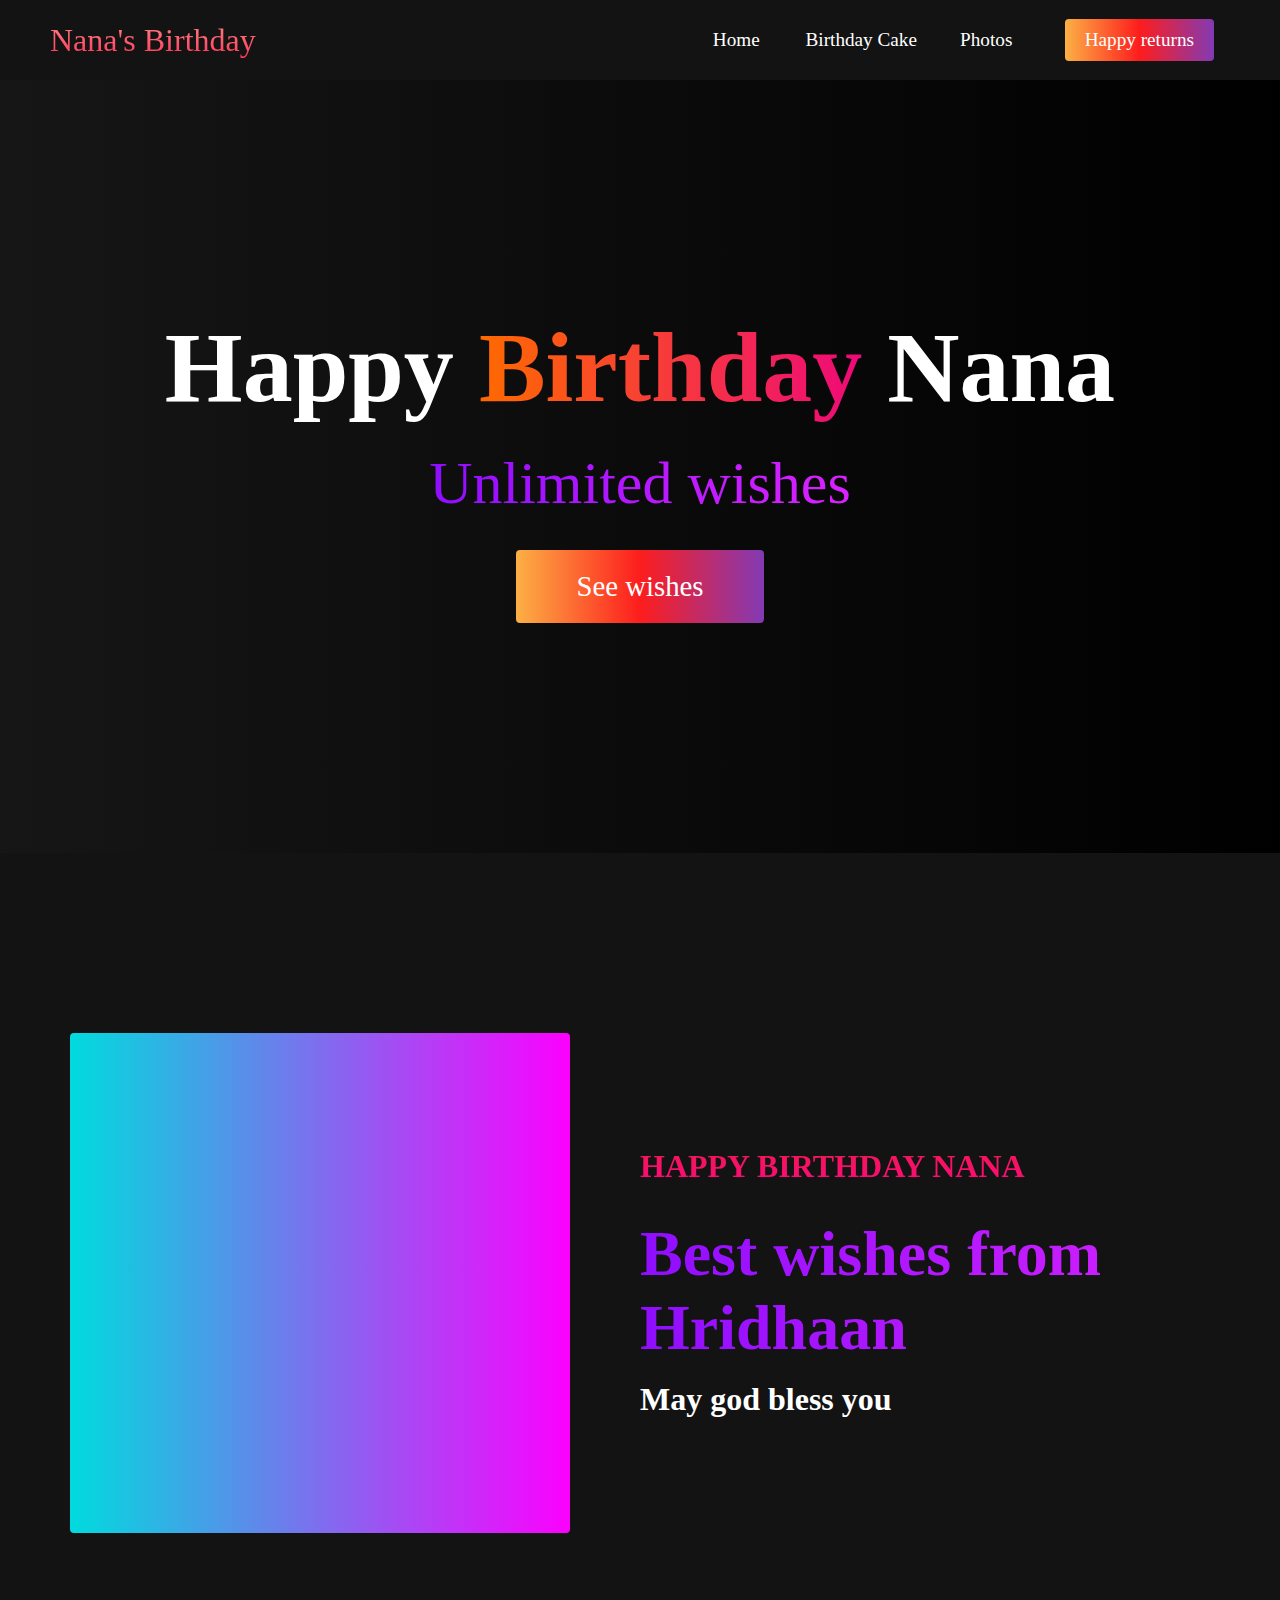
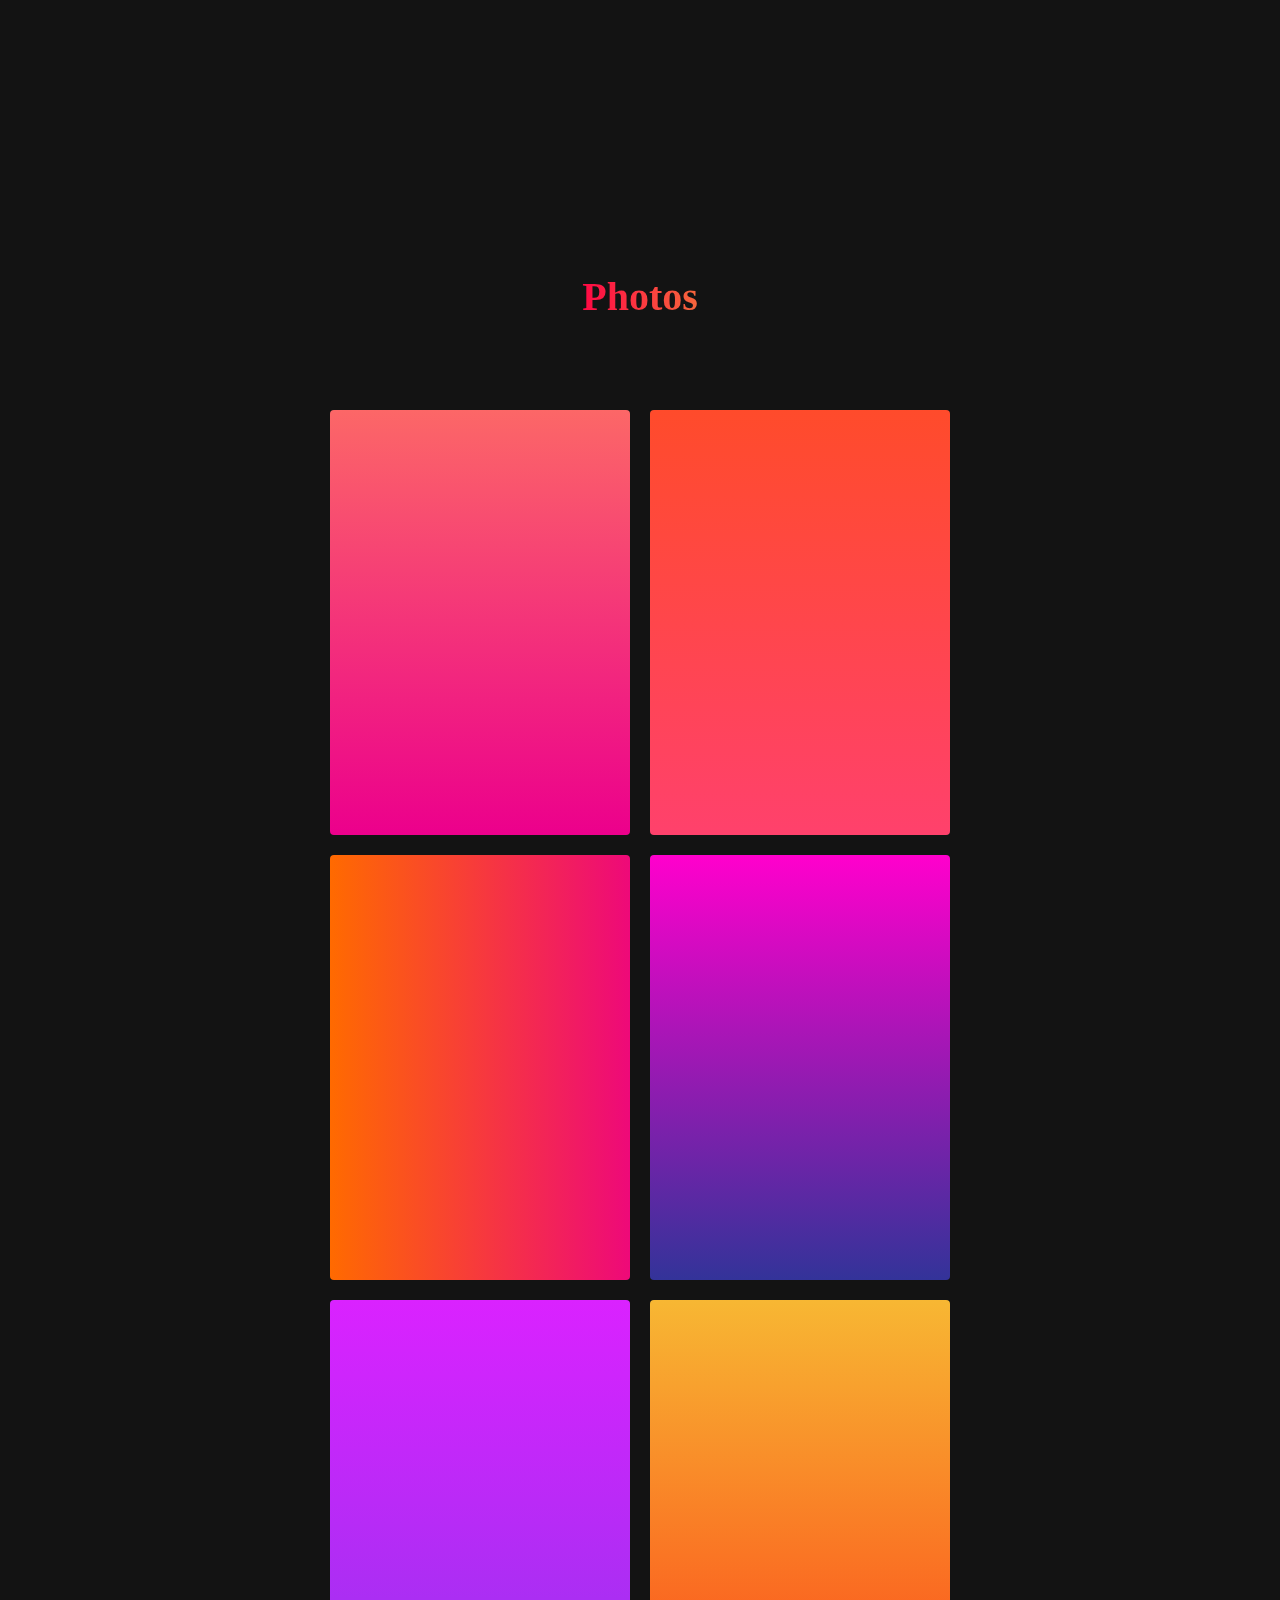
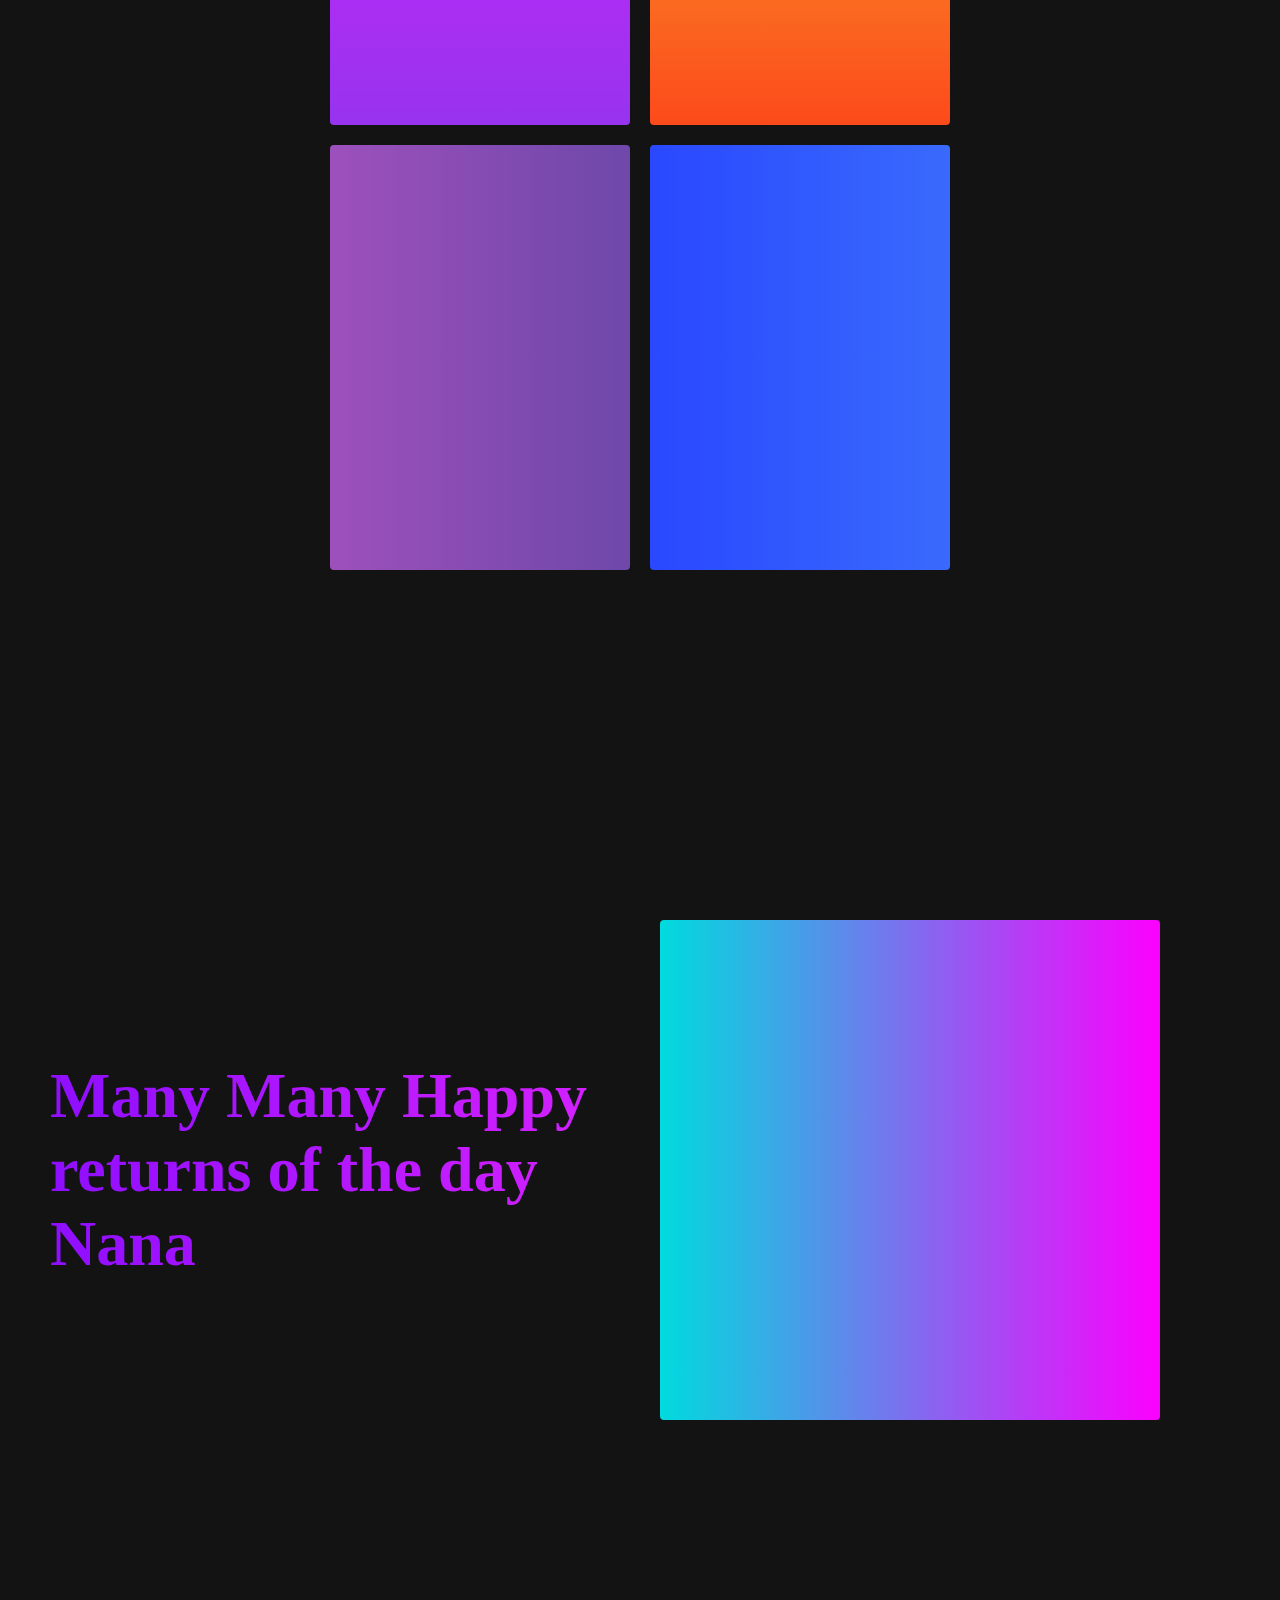
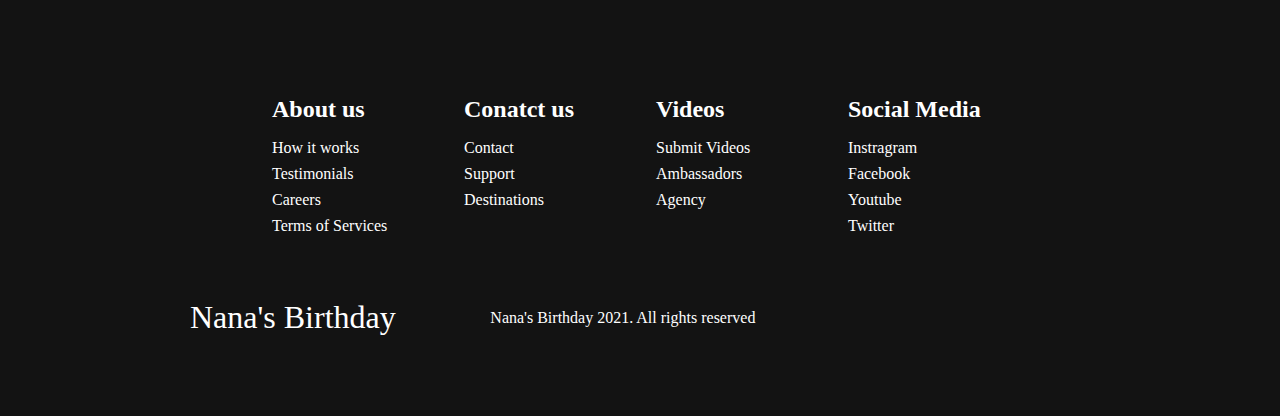
==== index.html @ 9e0e8c0f "Add files via upload" ====
<!DOCTYPE html>
<html lang="en">
  <head>
    <meta charset="UTF-8" />
    <meta http-equiv="X-UA-Compatible" content="IE=edge" />
    <meta name="viewport" content="width=device-width, initial-scale=1.0" />
    <title>Scroll Website</title>
    <link rel="stylesheet" href="styles.css" />
    <link
      rel="stylesheet"
      href="https://use.fontawesome.com/releases/v5.15.3/css/all.css"
      integrity="sha384-SZXxX4whJ79/gErwcOYf+zWLeJdY/qpuqC4cAa9rOGUstPomtqpuNWT9wdPEn2fk"
      crossorigin="anonymous"
    />
  </head>
  <body>
    <!-- Navbar Section -->
    <nav class="navbar">
      <div class="navbar__container">
        <a href="#home" id="navbar__logo">Nana's Birthday</a>
        <div class="navbar__toggle" id="mobile-menu">
          <span class="bar"></span>
          <span class="bar"></span>
          <span class="bar"></span>
        </div>
        <ul class="navbar__menu">
          <li class="navbar__item">
            <a href="#home" class="navbar__links" id="home-page">Home</a>
          </li>
          <li class="navbar__item">
            <a href="#about" class="navbar__links" id="about-page"
              >Birthday Cake</a
            >
          </li>
          <li class="navbar__item">
            <a href="#services" class="navbar__links" id="services-page"
              >Photos
            </a>
          </li>
          <li class="navbar__btn">
            <a href="#sign-up" class="button" id="signup">Happy returns</a>
          </li>
        </ul>
      </div>
    </nav>
    <!-- hero section -->
    <div class="hero" id="home">
      <div class="hero__container">
        <h1 class="hero__heading">Happy <span>Birthday</span> Nana</h1>
        <p class="hero__descripiton">Unlimited wishes</p>
        <button class="main__btn"><a href="#about">See wishes</a></button>
      </div>
    </div>
    <!-- about section -->
    <div class="main" id="about">
      <div class="main__container">
        <div class="main__img--container">
          <div class="main__img--card">
            <i class="fas fa-birthday-cake"></i>
          </div>
        </div>
        <div class="main__content">
          <h1>Happy birthday Nana</h1>
          <h2>Best wishes from Hridhaan</h2>
          <p>May god bless you</p>
        </div>
      </div>
    </div>
    <!-- Services Section  -->
    <div class="services" id="services">
      <h1>Photos</h1>
      <div class="services__wrapper">
        <div class="services__card">
          <img src="images/10.jpg" alt="" />
        </div>
        <div class="services__card">
          <img src="images/11.jpg" alt="" />
        </div>
        <div class="services__card">
          <img src="images/4.jpg" alt="" />
        </div>
        <div class="services__card">
          <img src="images/6.jpg" alt="" />
        </div>
        <div class="services__card">
          <img src="images/3.jpg" alt="" />
        </div>
        <div class="services__card">
          <img src="images/5.jpg" alt="" />
        </div>
        <div class="services__card">
          <img src="images/6.jpg" alt="" />
        </div>
        <div class="services__card">
          <img src="images/7.jpg" alt="" />
        </div>
      </div>
    </div>
    <!-- sign up section -->
    <div class="main" id="sign-up">
      <div class="main__container">
        <div class="main__content">
          <h2>Many Many Happy returns of the day Nana</h2>
        </div>
        <div class="main__img--container">
          <div class="main__img--card">
            <img src="images/7.jpg" alt="" />
          </div>
        </div>
      </div>
    </div>

    <!-- footer Section -->
    <div class="footer__container">
      <div class="footer__links">
        <div class="footer__link--wrapper">
          <div class="footer__link--items">
            <h2>About us</h2>
            <a href="/sign-up">How it works</a>
            <a href="/sign-up">Testimonials</a>
            <a href="/sign-up">Careers</a>
            <a href="/sign-up">Terms of Services</a>
          </div>
          <div class="footer__link--items">
            <h2>Conatct us</h2>
            <a href="/sign-up">Contact</a>
            <a href="/sign-up">Support</a>
            <a href="/sign-up">Destinations</a>
          </div>
        </div>
        <div class="footer__link--wrapper">
          <div class="footer__link--items">
            <h2>Videos</h2>
            <a href="/sign-up">Submit Videos</a>
            <a href="/sign-up">Ambassadors</a>
            <a href="/sign-up">Agency</a>
          </div>
          <div class="footer__link--items">
            <h2>Social Media</h2>
            <a href="/sign-up">Instragram</a>
            <a href="/sign-up">Facebook</a>
            <a href="/sign-up">Youtube</a>
            <a href="/sign-up">Twitter</a>
          </div>
        </div>
      </div>
      <section class="social__media">
        <div class="social__media--wrap">
          <div class="footer__logo">
            <a href="#home" id="footer__logo"> Nana's Birthday</a>
          </div>
          <p class="website__rights">
            Nana's Birthday 2021. All rights reserved
          </p>
          <div class="social__icons">
            <a href="/" class="social__icon--link"
              ><i class="fab fa-facebook"></i>
            </a>
            <a href="/" class="social__icon--link"
              ><i class="fab fa-instragram"></i>
            </a>
            <a href="/" class="social__icon--link"
              ><i class="fab fa-youtube"></i>
            </a>
            <a href="/" class="social__icon--link"
              ><i class="fab fa-linkedin"></i>
            </a>
            <a href="/" class="social__icon--link"
              ><i class="fab fa-twitter"></i>
            </a>
          </div>
        </div>
      </section>
    </div>

    <script src="app.js"></script>
  </body>
</html>
---- styles.css ----
*{
    box-sizing: border-box;
    margin: 0;
    padding: 0;
    font-family:  'Roboto' , sans-seif;
    scroll-behavior: smooth;
}

.navbar{
background-color: #131313;
height: 80px;
display: flex;
justify-content: center;
    align-items: center;
    font-size: 1.2rem;
    position: sticky;
    top: 0;
    z-index: 999;
}

.navbar__container{
    display: flex;
    justify-content: space-between;
    height: 80px;
    z-index: 1;
    width: 100%;
    max-width: 1300px;
    margin: 0 auto;
    padding: 0 50px;
}

#navbar__logo{
    background-color: #ff8177;
    background-image: linear-gradient(to top, #ff0844 0%, #ffb199 100%);
    background-size: 100%;
    -webkit-background-clip: text;
    -moz-background-clip: text;
    -webkit-text-fill-color: transparent;
    -moz-text-fil-color:transparent;
    display: flex;
    align-items: center;
    cursor: pointer;
    text-decoration: none;
    font-size: 2rem;
}

.navbar__menu{
    display: flex;
    align-items: center;
    list-style:none;
}

.navbar__item{
    height: 80px;
}

.navbar__links{
    color: #fff;
    display: flex;
    align-items: center;
    justify-content: center;
    width: 125px;
    text-decoration: none;
    height: 100%;
    transition: all 0.3s ease;
}

.navbar__btn{
    display: flex;
    justify-content: center;
    align-items: center;
    padding: 0 1rem;
    width: 100%;
}

.button{
    display: flex;
    justify-content: center;
    align-items: center;
    text-decoration: none;
    padding: 10px 20px;
    height: 100%;
    width: 100%;
    border: none;
    outline: none;
    border-radius: 4px;
    background:  -webkit-linear-gradient(to right, #fcb045, #fd1d1d,#833ab4);
      background:  linear-gradient(to right, #fcb045, #fd1d1d, #833ab4);
      color: #fff;
      transition: all 0.3s ease;
} 

.navbar__links:hover{
    color: #9518fc;
        transition: all 0.3s ease;
}

@media  screen and (max-width: 960px){
       .navbar__container{
             display:flex;
             justify-content:space-between;
             height:80px;
             z-index:1;
             width:100%;
             max-width: 1300px;
             padding:0;
        }

        .navbar__menu{
            display:grid;
            grid-template-columns: auto;
            margin:0;
            width:100%;
            position: absolute;
            top: -1000px;
            opacity:1;
            transition: all 0.5s ease;
            z-index: -1;
           
        }

        .navbar__menu.active{
            background-color: #131313;
            top: 100%;
            opacity: 1;
            transition: all 0.5s ease;
            z-index: 99;
            height: 60vh;
            font-size: 1.6rem;
        }

        #navbar__logo{
            padding-left: 10px;
        }

        .navbar__toggle .bar{
            width: 25px;
            height: 3px;
            margin: 5px auto;
            transition: all 0.3s ease-in-out;
            background: #fff;
        }

        .navbar__item{
            width: 100%;
        }

        .navbar__links{
            text-align: center;
            padding: 2rem;
            width: 100%;
            display: table;
        }

        .navbar__btn{
            padding-bottom:3rem ;
        }

        .button{
            display: flex;
            justify-content: center;
             align-items: center;
             width: 80%;
             height: 70px;
             margin: 0;   
        }

        #mobile-menu{
                position: absolute;
                top: 20%;
                right: 5%;
                transform: translate(5%,20%);
        }

        .navbar__toggle .bar {
            display: block;
            cursor: pointer;
        }

        #mobile-menu.is-active .bar:nth-child(2){
            opacity: 0;
        }
           #mobile-menu.is-active .bar:nth-child(1) {
            transform: translateY(8px) rotate(45deg);
           }
              #mobile-menu.is-active .bar:nth-child(3) {
                  transform: translateY(-8px) rotate(-45deg);
              }
}
/* hero section */
.hero{
   background-color: #000000;
   background-image: linear-gradient(to right, #161616,#000000);
   padding: 200px 0;
}

.hero__container{
    display: flex;
    flex-direction: column;
   justify-content: center;
   align-items: center;
   max-width: 1200px;
   margin: 0 auto;
    height: 90%;
    text-align: center;
    padding: 30px;
}

.hero__heading{
    font-size: 100px;
    margin-bottom:24px ;
    color: #fff;
}

.hero__heading span{
    background: #ee0979;
    background: -webkit-linear-gradient(to right, #ff6a00, #ee0979);
    background: linear-gradient(to right, #ff6a00, #ee0979);
    background-size: 100%;
    -webkit-background-clip: text;
    -moz-background-clip: text;
    -webkit-text-fill-color: transparent;
    -moz-text-fil-color:transparent;
}

.hero__descripiton {
    font-size: 60px;
    background: #da22ff;
    background: -webkit-linear-gradient(to right,   #9114ff ,   #da22ff);
    background: linear-gradient(to right, #8f0eff, #da22ff);
    background-size: 100%;
    -webkit-background-clip: text;
    -moz-background-clip: text;
    -webkit-text-fill-color: transparent;
    -moz-text-fil-color:transparent;
}

.highlight{
    border-bottom: 4px solid rgb(132,0,255);
}

@media  screen and (max-width: 768px){
    .hero__heading{
        font-size: 60px;
    }

    .hero__descripiton{
        font-size: 40px;
    }
}

/* About Section */
        .main{
            background-color: #131313;
            padding: 10rem 0;
        }

        .main__container{
            display: grid;
            grid-template-columns: 1fr 1fr;
            align-items: center;
            justify-content: center;
            margin: 0 auto;
            height: 90%;
            z-index: 1;
            width: 100%;
            max-width: 1300px;
            padding: 0 50px;
        }

        .main__content{
            color: #fff;
            width: 100%;
        }

        .main__content h1{
                 background-color: #fe3b6f;
                 background-image: linear-gradient(to top, #ff087b 0%, #ed1a52 100%);
                 background-size: 100%;
                 -webkit-background-clip: text;
                 -moz-background-clip: text;
                 -webkit-text-fill-color: transparent;
                 -moz-text-fil-color:transparent;
                 text-transform: uppercase;
                 margin-bottom: 32px;
        }

        .main__content h2{
            font-size: 4rem;
                background: #ff8177;
                background: -webkit-linear-gradient(to right, #9114ff, #da22ff);
                background: linear-gradient(to right, #8f0eff, #da22ff);
                background-size: 100%;
                -webkit-background-clip: text;
                -moz-background-clip: text;
                -webkit-text-fill-color: transparent;
                -moz-text-fil-color:transparent;                
        }

        .main__content p{
            margin-top: 1rem;
            font-size: 2rem;
            font-weight: 700;
        }

        .main__btn{
            font-size: 1.8rem;
                background: -webkit-linear-gradient(to right, #fcb045, #fd1d1d, #833ab4);
                background: linear-gradient(to right, #fcb045, #fd1d1d, #833ab4);
                padding: 20px 60px;
                border: none;
                border-radius: 4px;               
                margin-top:2rem ;
                cursor: pointer;
                position: relative;
                transition: all 0.35s;
                outline: none;
        }

        .main__btn a{
            position: relative;
                 z-index: 2;
                 color: #fff;
                 text-decoration: none;
        }

        .main__btn:after{
            position: absolute;
            content: '';
            top: 0;
            left: 0;
            width: 0;
            height: 100%;
            background: #ff1ead;
            transition: all 0.35s;
            border-radius: 4px;
        }

        .main__btn:hover{
            color: #fff;
        }

        .main__btn:hover:after{
            width: 100%;
        }

        .main__img--container{
             text-align:center;
        }

        .main__img--card{
            margin: 20px;
            height: 500px;
            width: 500px;
            border-radius: 4px ;
            display: flex;
            flex-direction: column;
            justify-content: center;
            color: #fff;
            background-image: linear-gradient(to right, #00dbde 0%,#fc00ff 100%);
        }

        .fa-birthday-cake            {
            font-size: 14rem    ;
        }


        /* mobile responsive */
      @media screen and (max-width:1100px){
          .main__container{
              display: grid;
              grid-template-columns: 1fr;
              align-items: center;
              justify-content: center;
              width: 100%;
              margin: 0 auto;
              height: 90%;
          }
          .main__img--container{
              display: flex;
              justify-content: center;
          }

          .main__img--card{
                height: 425px;
                width: 425px;                
          }

          .main__content{
              text-align: center;
              margin-bottom: 4rem;
          }

          .main__content h1{
              font-size: 2.5rem;
              margin-top: 2rem;
          }
          .main__content h2{
              font-size: 3rem;
          }
          .main__content p{
              margin-top: 1rem;
              font-size: 1.5rem;
          }
      }
@media screen and (max-width:480px){
    .main__img--card{
        width: 250px;
        height: 250px;
    }

    
    .fa-birthday-cake {
        font-size: 4rem;
    }

    .main__content h1{
        font-size: 2rem;
        margin-top: 3rem;
    }
            .main__content h2 {
                font-size: 1.5rem;
            }

            .main__content p {
                margin-top: 2rem;
            }

            .main__btn{
                padding: 12px 36px;
                margin: 2.5rem 0;
            }
}

/* services section */
.services{
    background: #131313;
    display: flex;
    flex-direction: column;
    justify-content: center;
    align-items: center;
    height: 100%;
    width: 100%;
    padding: 10rem 0;
}

.services h1{
        background-color: #ff8177;
        background-image: linear-gradient(to right, #ff0844 0%, #f7673c 100%);
        background-size: 100%;
        -webkit-background-clip: text;
        -moz-background-clip: text;
        -webkit-text-fill-color: transparent;
        -moz-text-fil-color:transparent;
        margin-bottom: 5rem;
        font-size: 2.5rem;
}

.services__wrapper{
    display: grid;
    grid-template-columns: 1fr 1fr 1fr 1fr ;
    grid-template-rows: 1fr 1fr ;

}

.services__card{
    margin: 10px;
    height: 425px;
    width: 300px;
   border-radius: 4px ;
   display: flex;
   flex-direction: column;
   justify-content: center;
   color: #fff;
background: #FF416C;
/* fallback for old browsers */
background: -webkit-linear-gradient(to bottom, #FF4B2B, #FF416C);
/* Chrome 10-25, Safari 5.1-6 */
background: linear-gradient(to bottom, #FF4B2B, #FF416C);
/* W3C, IE 10+/ Edge, Firefox 16+, Chrome 26+, Opera 12+, Safari 7+ */

   transition: all 0.3s ease-in;
}

.services__card img{
    height: 250px;
} 

.services__card h2{
    text-align: center;
    margin-bottom: 3rem;
}
.services__card:nth-child(1){
    background: #ec008c;
    /* fallback for old browsers */
    background: -webkit-linear-gradient(to bottom, #fc6767, #ec008c);
    /* Chrome 10-25, Safari 5.1-6 */
    background: linear-gradient(to bottom, #fc6767, #ec008c);
    /* W3C, IE 10+/ Edge, Firefox 16+, Chrome 26+, Opera 12+, Safari 7+ */
}
.services__card:nth-child(5) {
background: #DA22FF;
/* fallback for old browsers */
background: -webkit-linear-gradient(to top, #9733EE, #DA22FF);
/* Chrome 10-25, Safari 5.1-6 */
background: linear-gradient(to top, #9733EE, #DA22FF);
/* W3C, IE 10+/ Edge, Firefox 16+, Chrome 26+, Opera 12+, Safari 7+ */


}
.services__card:nth-child(3) {
background: #ee0979;
/* fallback for old browsers */
background: -webkit-linear-gradient(to right, #ff6a00, #ee0979);
/* Chrome 10-25, Safari 5.1-6 */
background: linear-gradient(to right, #ff6a00, #ee0979);
/* W3C, IE 10+/ Edge, Firefox 16+, Chrome 26+, Opera 12+, Safari 7+ */

}
.services__card:nth-child(6) {
 background: #fc4a1a;
 /* fallback for old browsers */
 background: -webkit-linear-gradient(to bottom, #f7b733, #fc4a1a);
 /* Chrome 10-25, Safari 5.1-6 */
 background: linear-gradient(to bottom, #f7b733, #fc4a1a);
 /* W3C, IE 10+/ Edge, Firefox 16+, Chrome 26+, Opera 12+, Safari 7+ */


}
.services__card:nth-child(7) {
 background: #9D50BB;
 /* fallback for old browsers */
 background: -webkit-linear-gradient(to left, #6E48AA, #9D50BB);
 /* Chrome 10-25, Safari 5.1-6 */
 background: linear-gradient(to left, #6E48AA, #9D50BB);
 /* W3C, IE 10+/ Edge, Firefox 16+, Chrome 26+, Opera 12+, Safari 7+ */


}
.services__card:nth-child(8) {
background: #396afc;
/* fallback for old browsers */
background: -webkit-linear-gradient(to right, #2948ff, #396afc);
/* Chrome 10-25, Safari 5.1-6 */
background: linear-gradient(to right, #2948ff, #396afc);
/* W3C, IE 10+/ Edge, Firefox 16+, Chrome 26+, Opera 12+, Safari 7+ */


}
.services__card:nth-child(4) {
background: #ff00cc;
/* fallback for old browsers */
background: -webkit-linear-gradient(to top, #333399, #ff00cc);
/* Chrome 10-25, Safari 5.1-6 */
background: linear-gradient(to top, #333399, #ff00cc);
/* W3C, IE 10+/ Edge, Firefox 16+, Chrome 26+, Opera 12+, Safari 7+ */
}

.services__card p{
    text-align: center;
    margin-top: 24px;
    font-size: 20px;
}

.services__btn{
    display: flex;
    justify-content: center;
    margin-top: 16px;
}

.services__card button{
    color: #fff;
    padding: 14px 24px;
    border: none;
    outline: none;
    border-radius: 4px ;
    background: #131313;
    font-size: 1rem;
}

.services__card button:hover{
    cursor: pointer;
}

.services__card:hover{
    transform: scale(1.075);
    transition:  0.3s ease-in;  
    cursor: pointer;
}

@media  screen and (max-width:1300px){
    .services__wrapper{
        grid-template-columns: 1fr 1fr;
    }
}
@media screen and (max-width:646px) {
    .services__wrapper {
        grid-template-columns: 1fr ;
    }

    .services__card{
        width: 250px;
    }
}

/* footer CSS */
.footer__container{
    background-color: #131313;
    padding: 5rem 0;
    display: flex;
    flex-direction: column;
    justify-content: center;
    align-items: center;
}

#footer__logo{
    color: #fff;
    display: flex;
    align-items: center;
    cursor: pointer;
    text-decoration: none;
    font-size: 2rem;
}

.footer__links{
    width: 100%;
    max-width: 1000px;
   display: flex;
   justify-content: center;
}

.footer__link--wrapper{
    display: flex;
}

.footer__link--items{
    display: flex;
    flex-direction: column;
    align-items: flex-start;
    margin: 16px;
    text-align: left;
    width: 160px;
    box-sizing: border-box;
}

.footer__link--items h2{
    margin-bottom: 16px;
    color: #fff;
}

.footer__link--items a{
    color: #fff;
    text-decoration: none;
    margin-bottom: 0.5rem;
      transition: 0.3 ease-out;
}

.footer__link--items a:hover{
  color: #e9e9e9;
  transition:  0.3 ease-out;
}

.social__icon--link{
    color: #fff;
    font-size: 24px;    
}

.social__media {
    max-width: 1000px;
    width: 100%;
}

.social__media--wrap{
    display: flex;
    justify-content: space-between;
    align-items: center;
    width: 90%;
    max-width: 1000px;
    margin: 40px auto 0 auto;
}

.social__icons{
    display: flex;
    justify-content: space-between;
    align-items: center;
    width: 240px;
}

.website__rights{
    color: #fff;
}

@media  screen and (max-width:820px){
    .footer__links{
        padding-top: 2rem;
    }

    #footer__logo{
        margin-bottom: 2rem;
    }

    .website__rights{
        margin-bottom:2rem ;
    }

    .footer__link--wrapper{
        flex-direction: column;

    }

    .social__media--wrap{
        flex-direction: column;
    }


}

@media  screen and (max-width:480px){
    .footer__link--items{
        margin: 0;
        padding: 10px;
        width: 100%;
    }
}
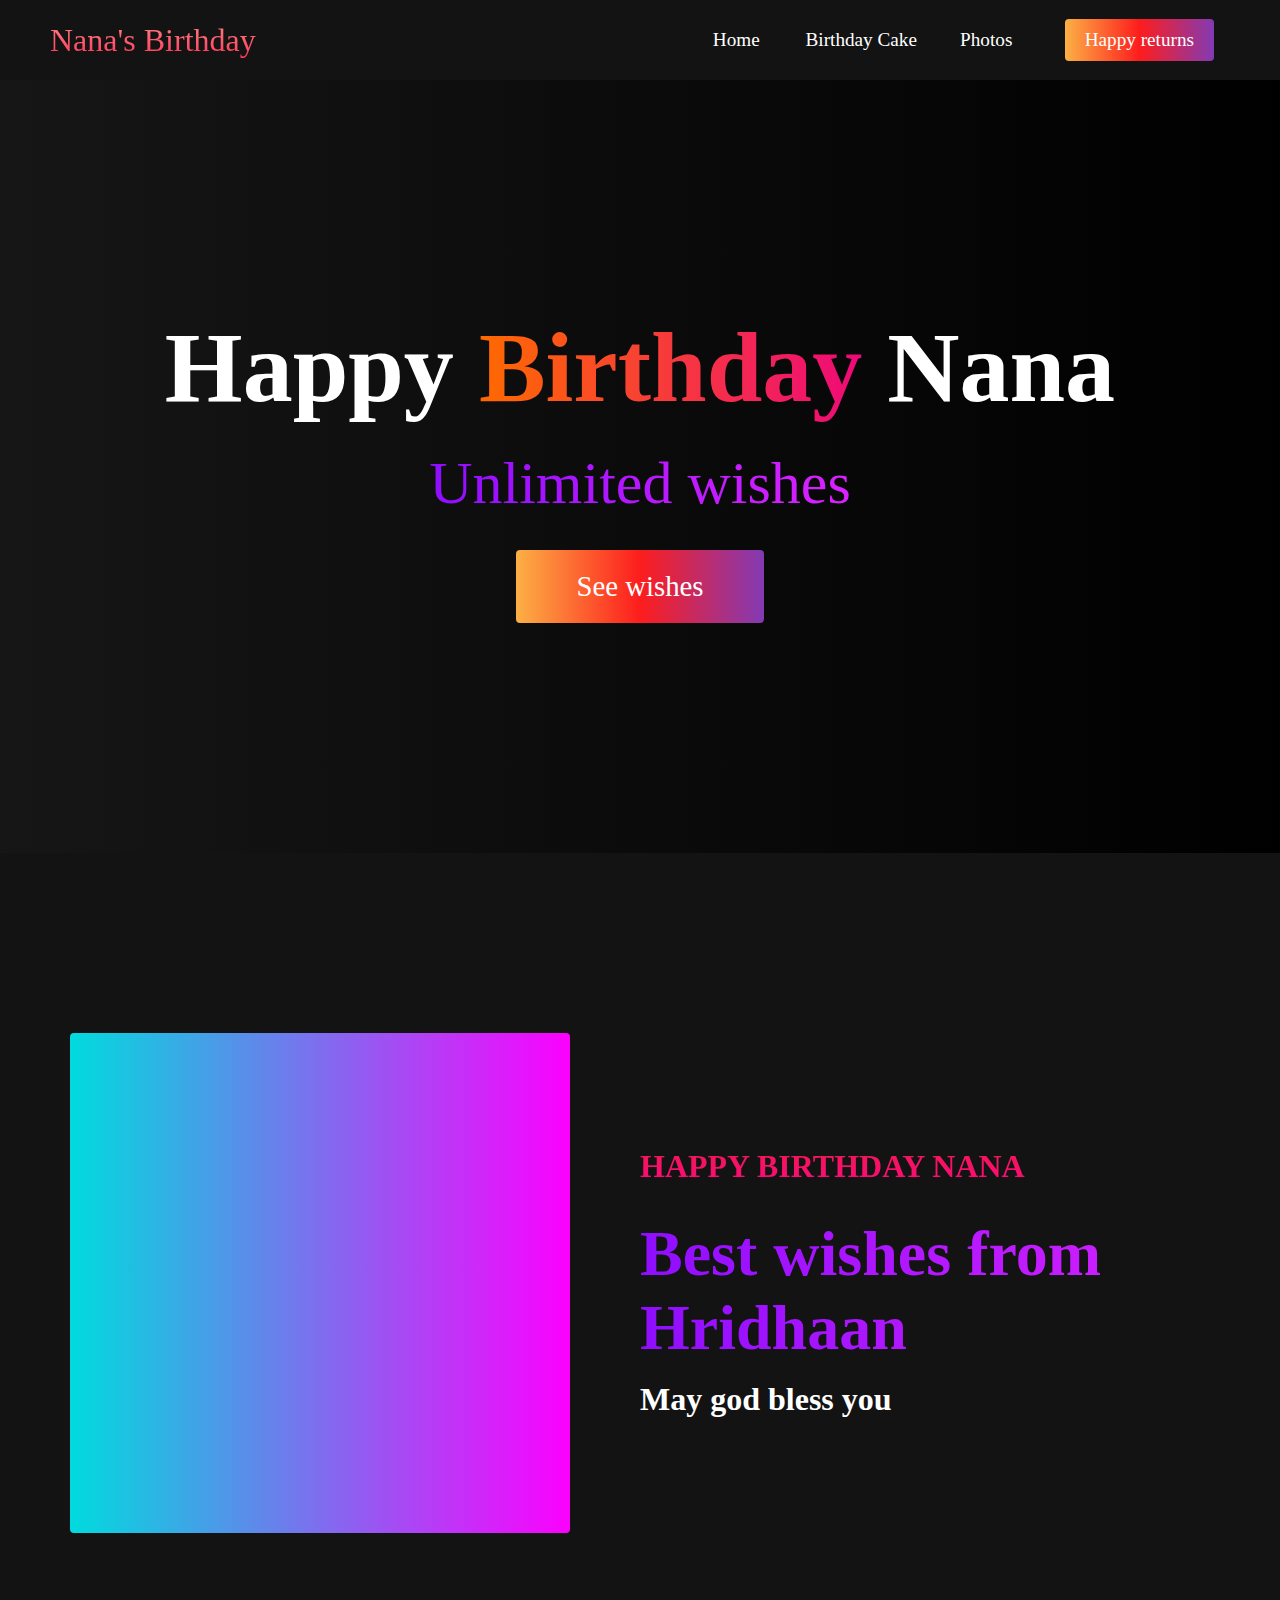
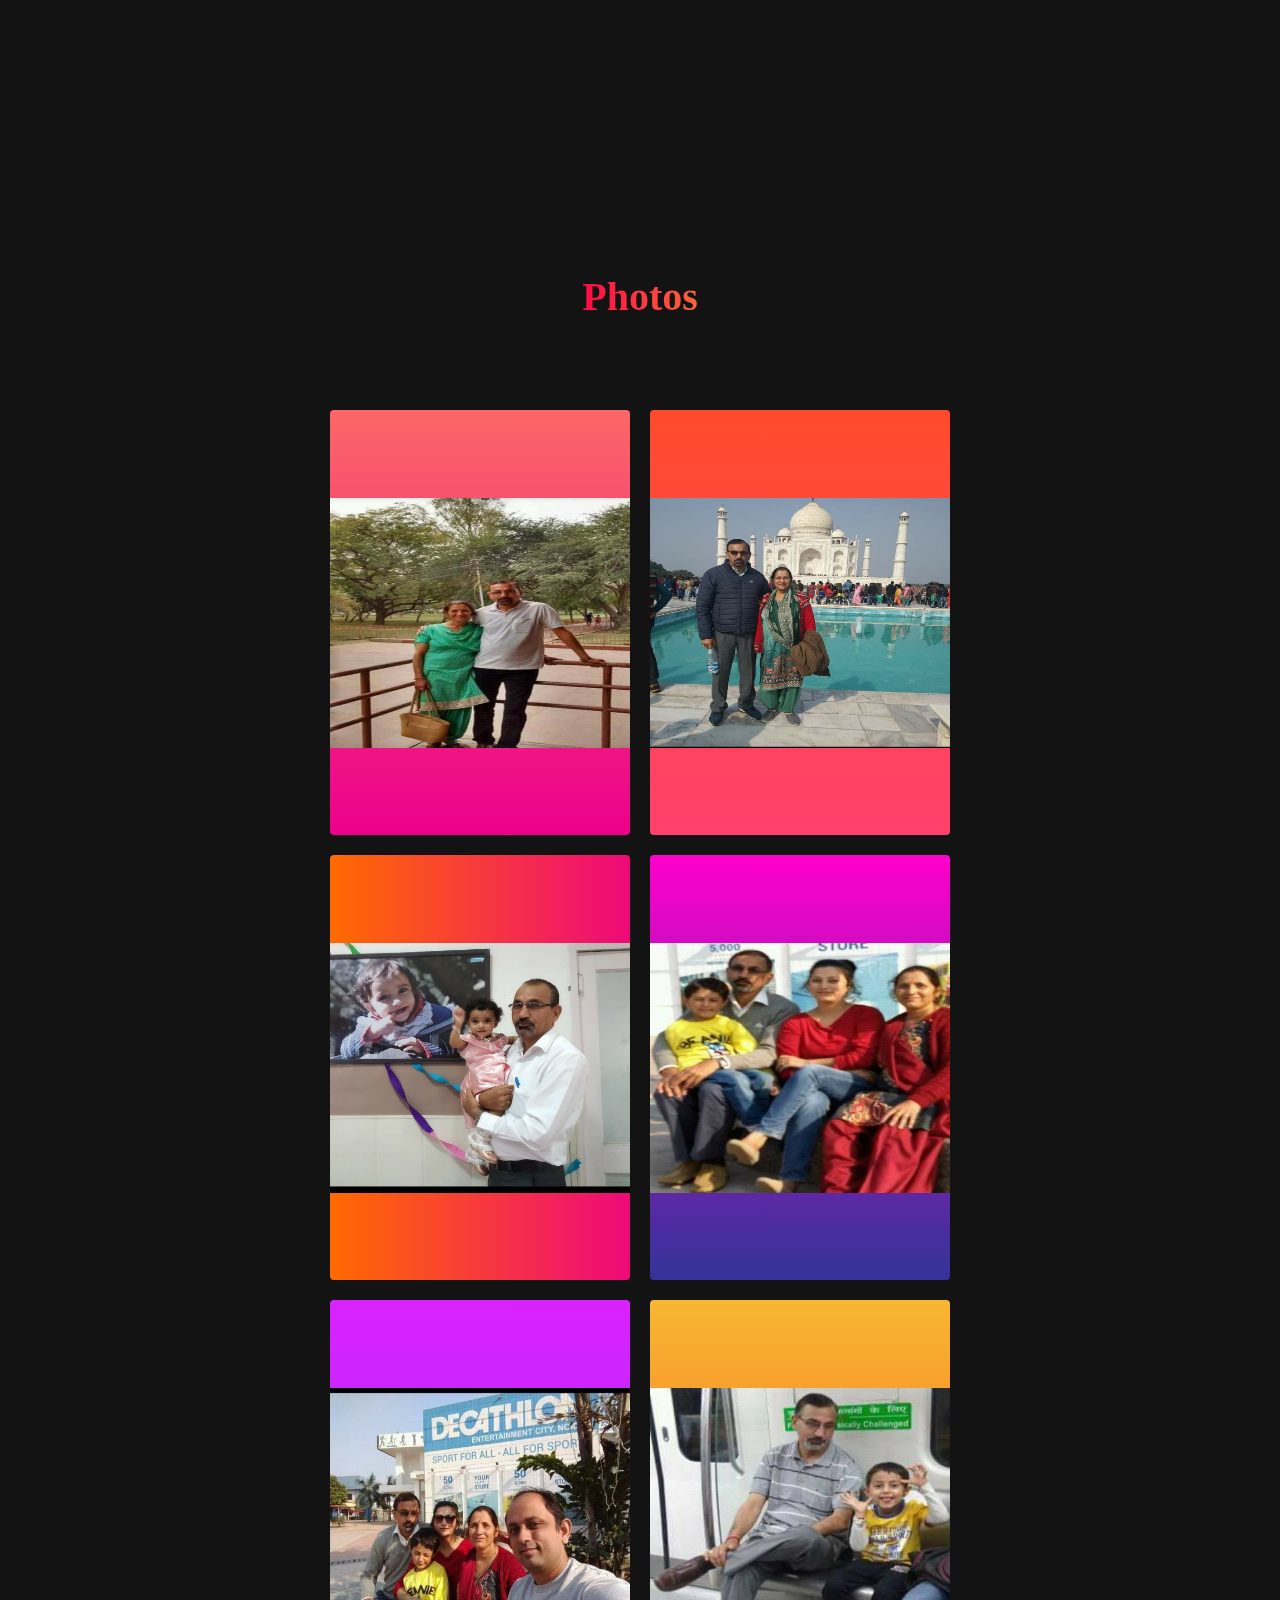
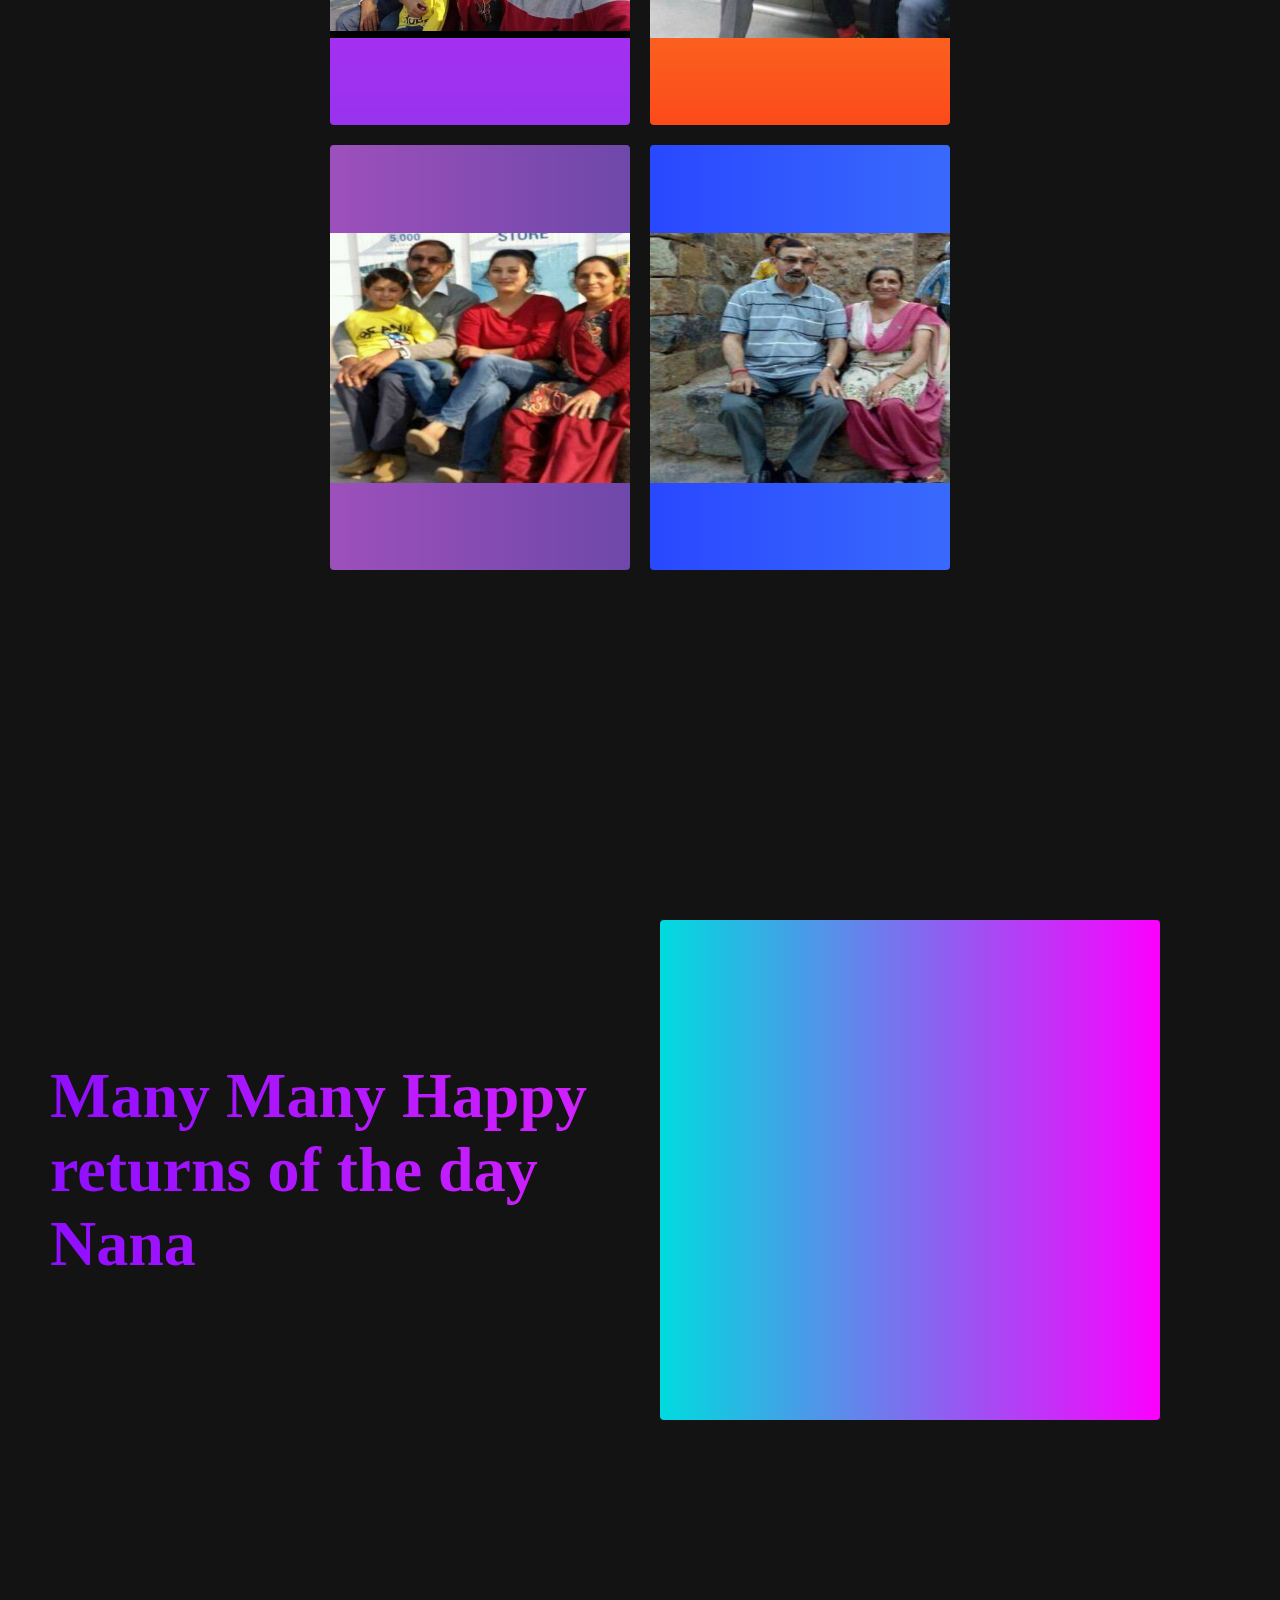
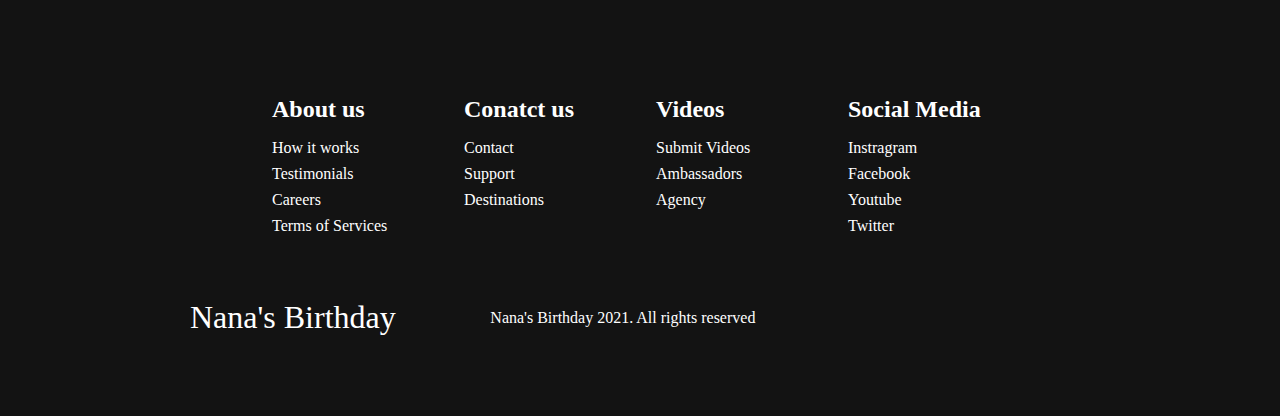
==== commit 94b01b01: "Update index.html" ====
--- a/index.html
+++ b/index.html
@@ -71,28 +71,28 @@
       <h1>Photos</h1>
       <div class="services__wrapper">
         <div class="services__card">
-          <img src="images/10.jpg" alt="" />
+          <img src="10.jpg" alt="" />
         </div>
         <div class="services__card">
-          <img src="images/11.jpg" alt="" />
+          <img src="11.jpg" alt="" />
         </div>
         <div class="services__card">
-          <img src="images/4.jpg" alt="" />
+          <img src="4.jpg" alt="" />
         </div>
         <div class="services__card">
-          <img src="images/6.jpg" alt="" />
+          <img src="6.jpg" alt="" />
         </div>
         <div class="services__card">
-          <img src="images/3.jpg" alt="" />
+          <img src="3.jpg" alt="" />
         </div>
         <div class="services__card">
-          <img src="images/5.jpg" alt="" />
+          <img src="5.jpg" alt="" />
         </div>
         <div class="services__card">
-          <img src="images/6.jpg" alt="" />
+          <img src="6.jpg" alt="" />
         </div>
         <div class="services__card">
-          <img src="images/7.jpg" alt="" />
+          <img src="7.jpg" alt="" />
         </div>
       </div>
     </div>
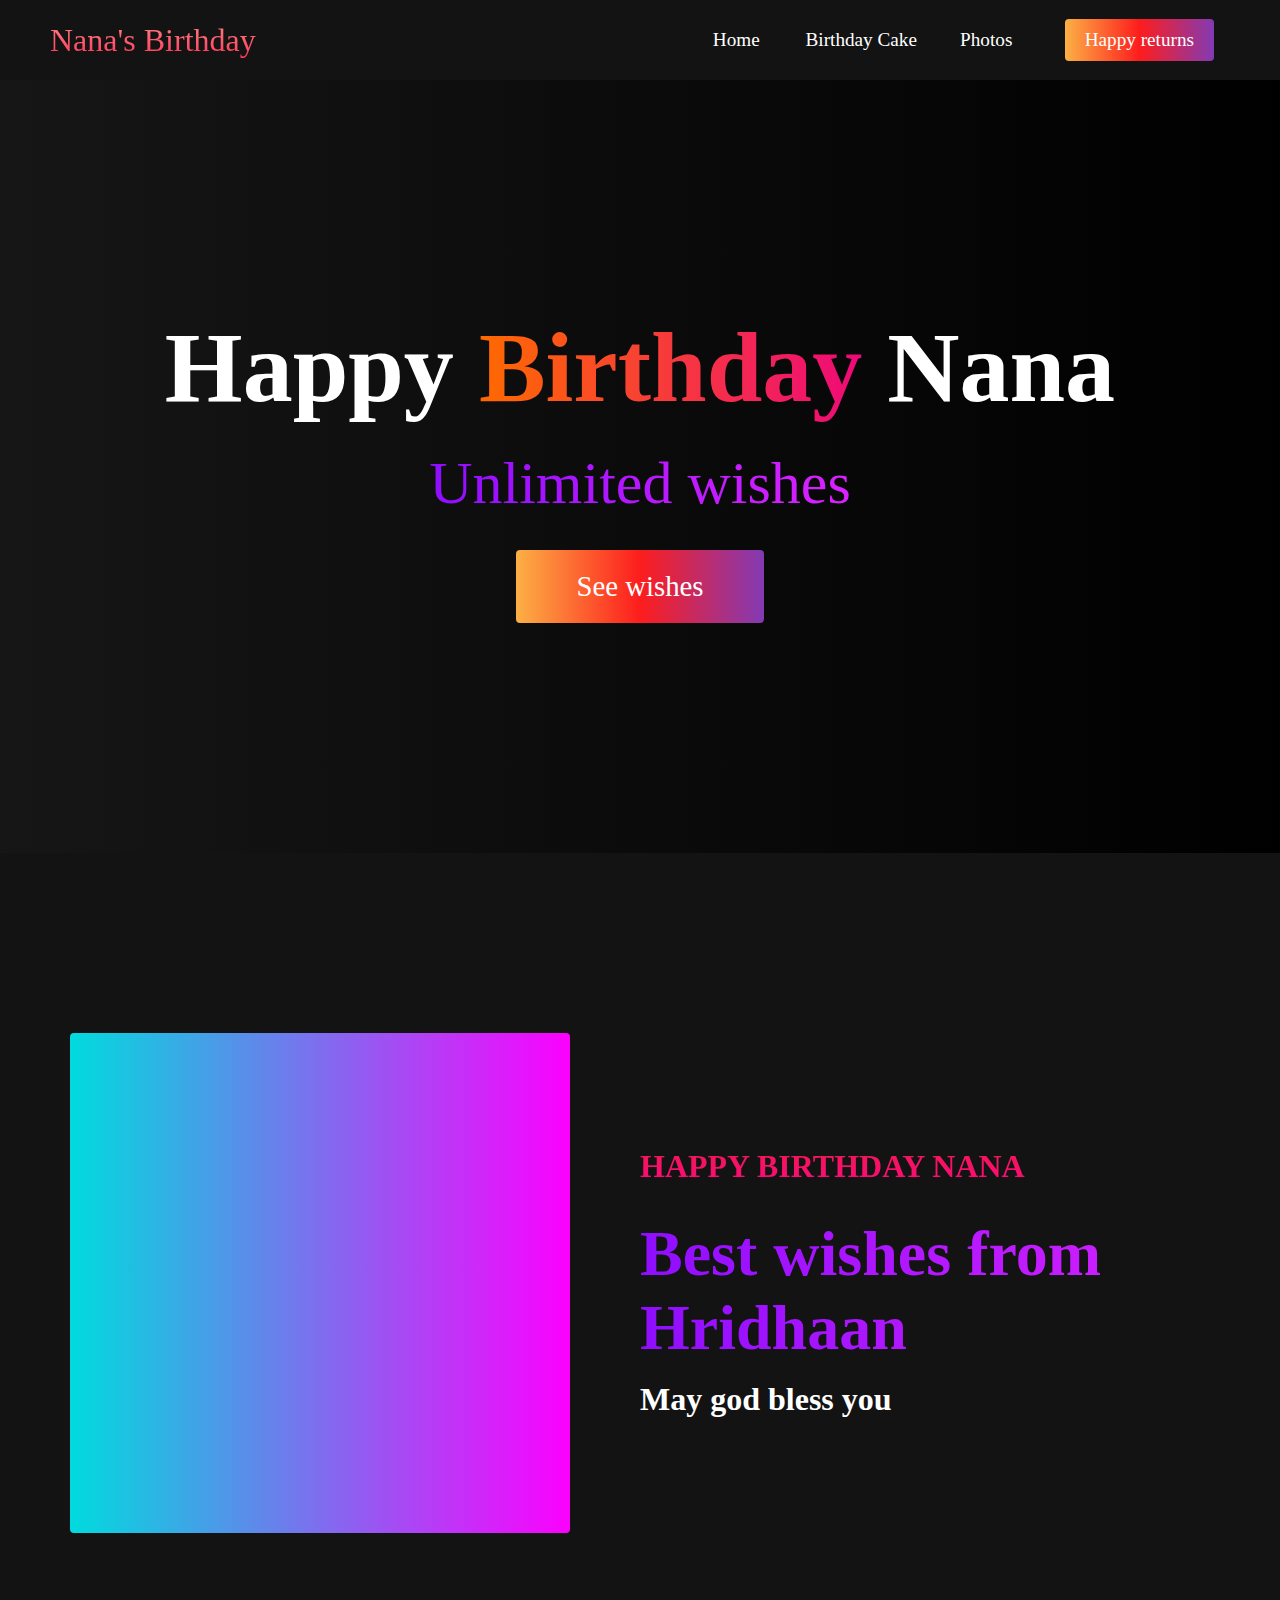
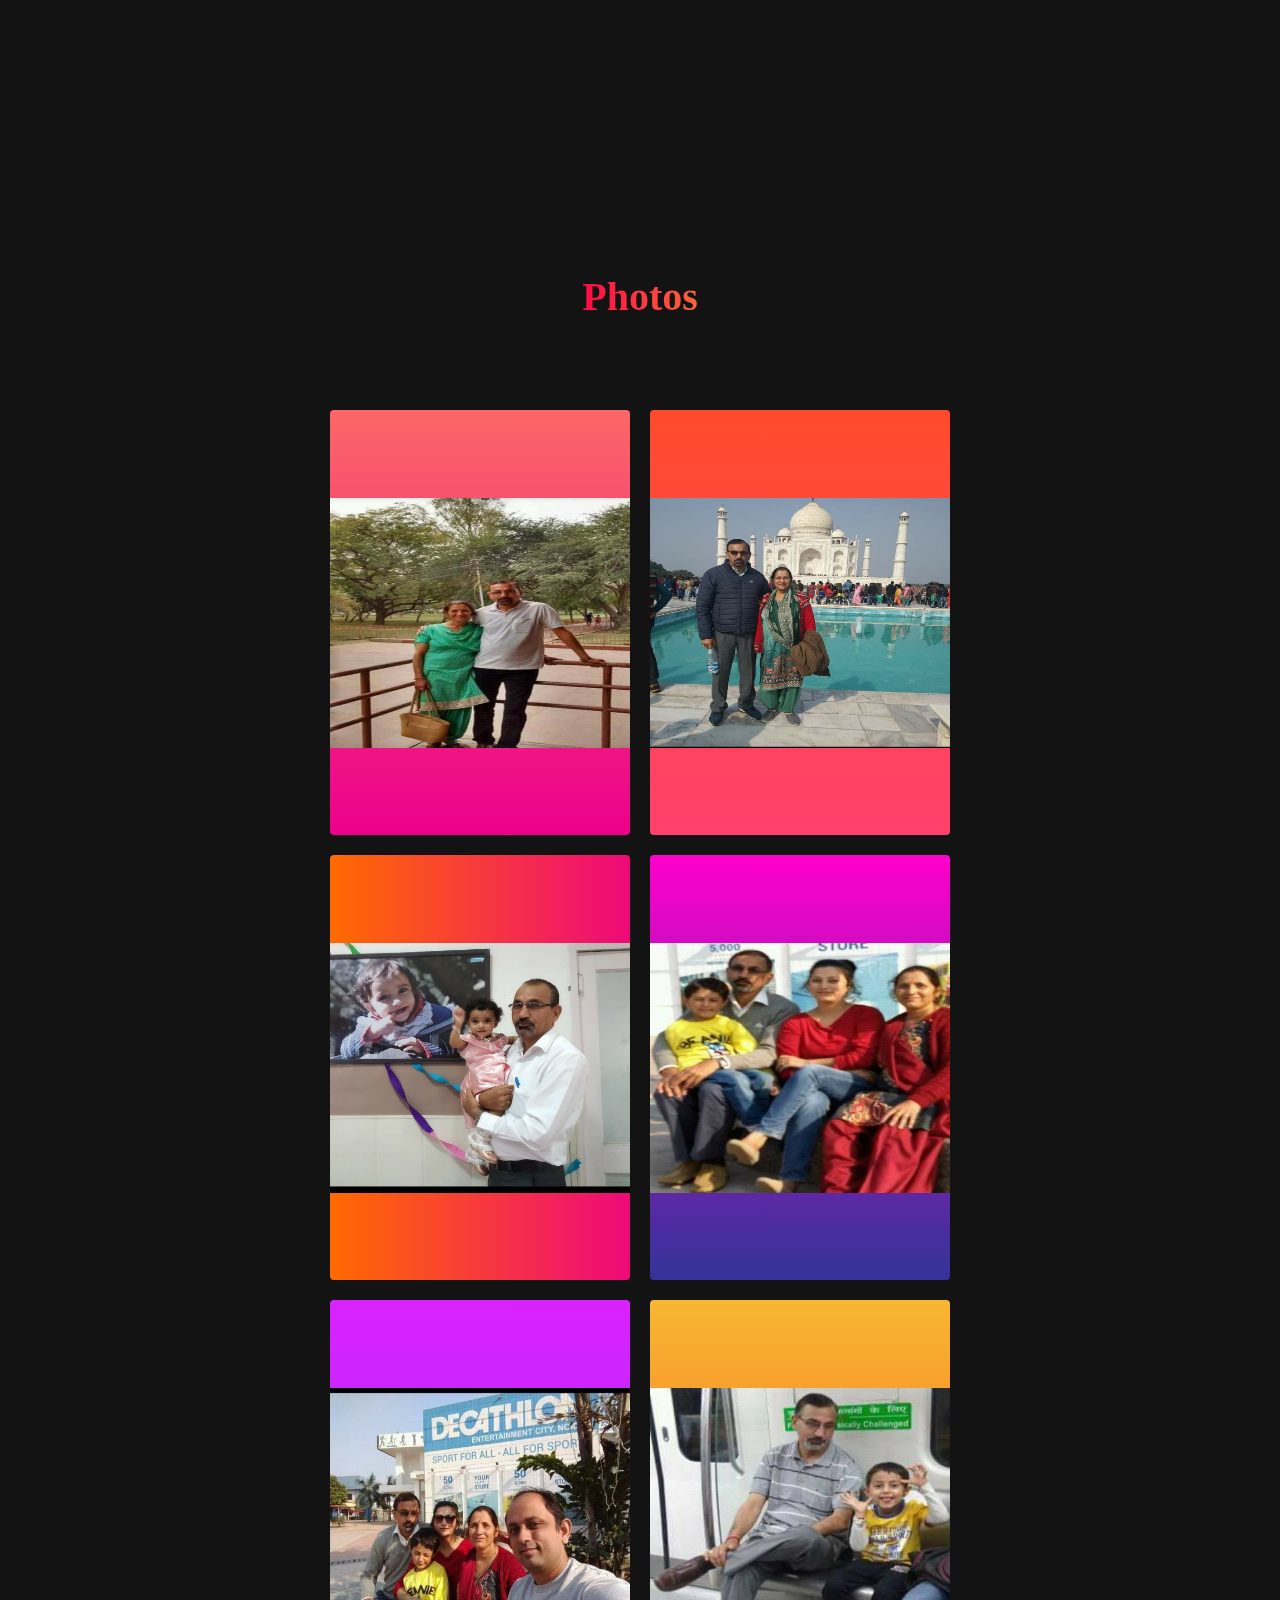
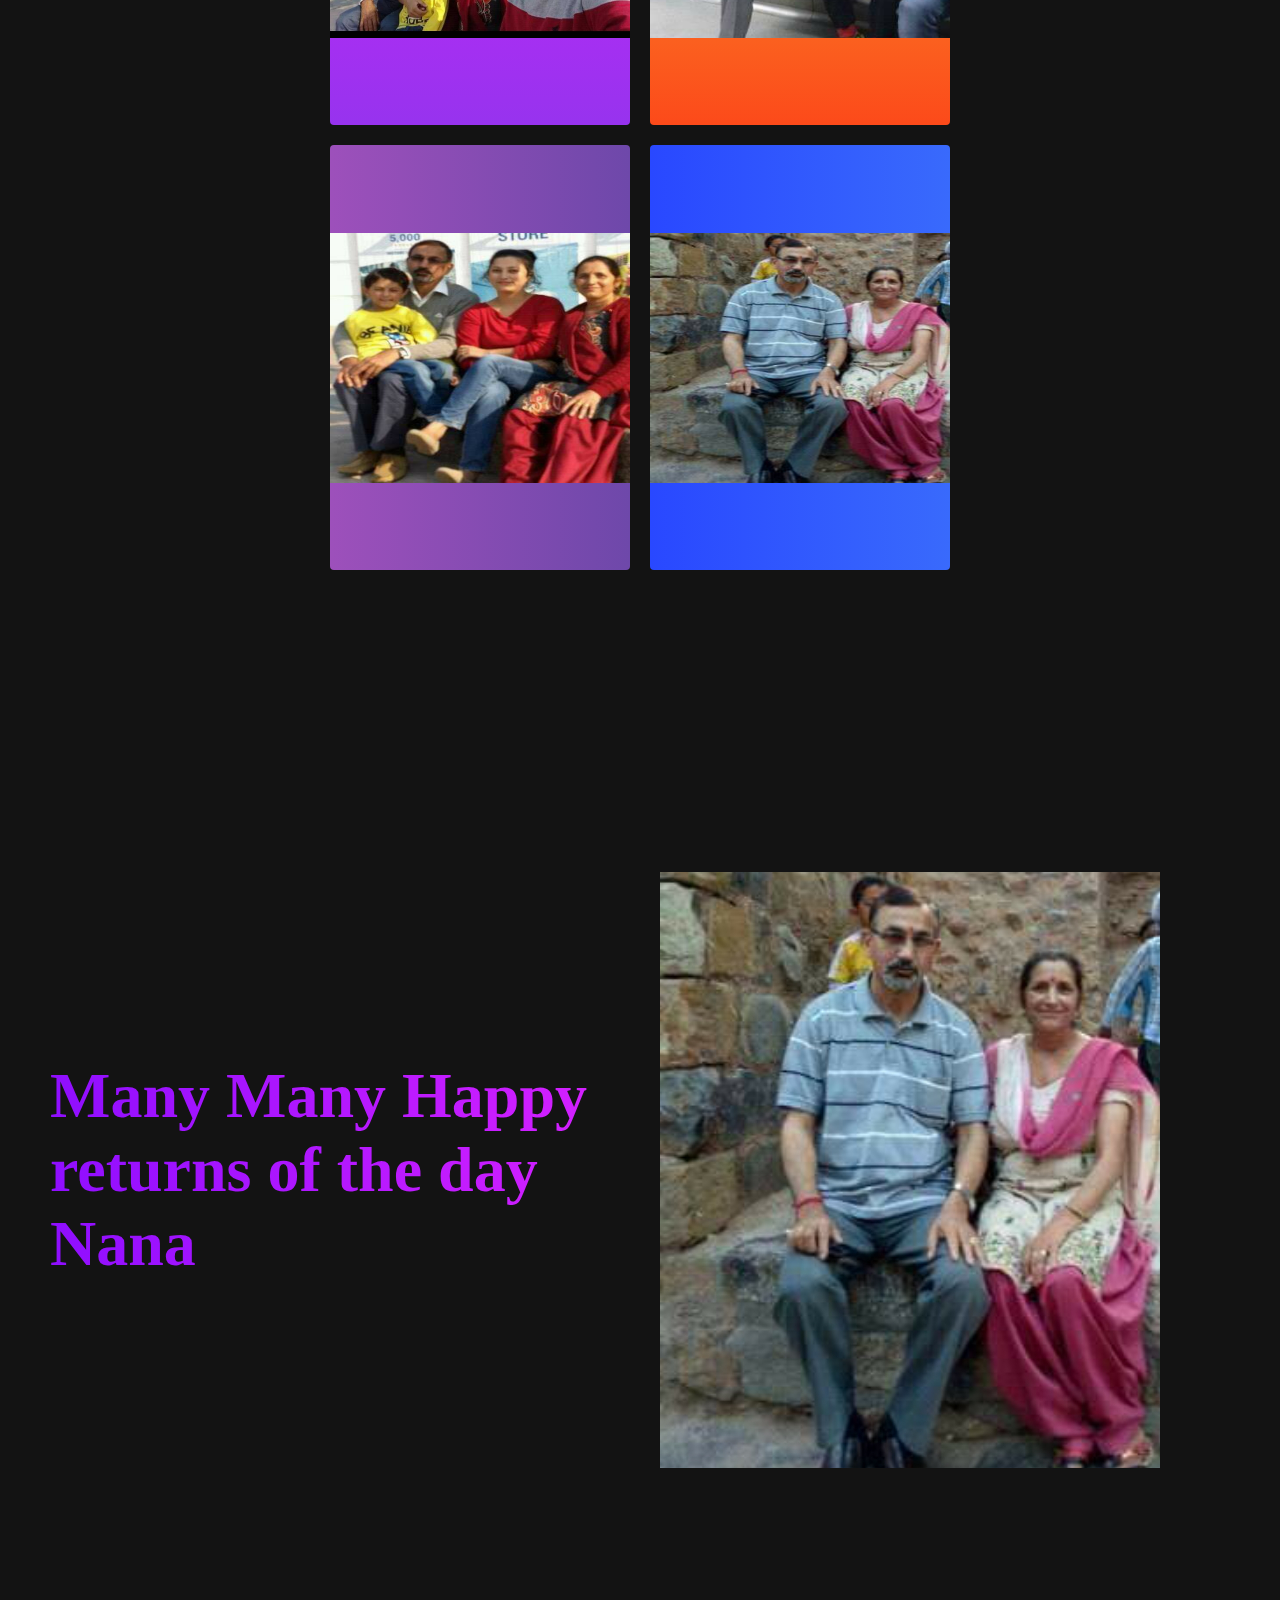
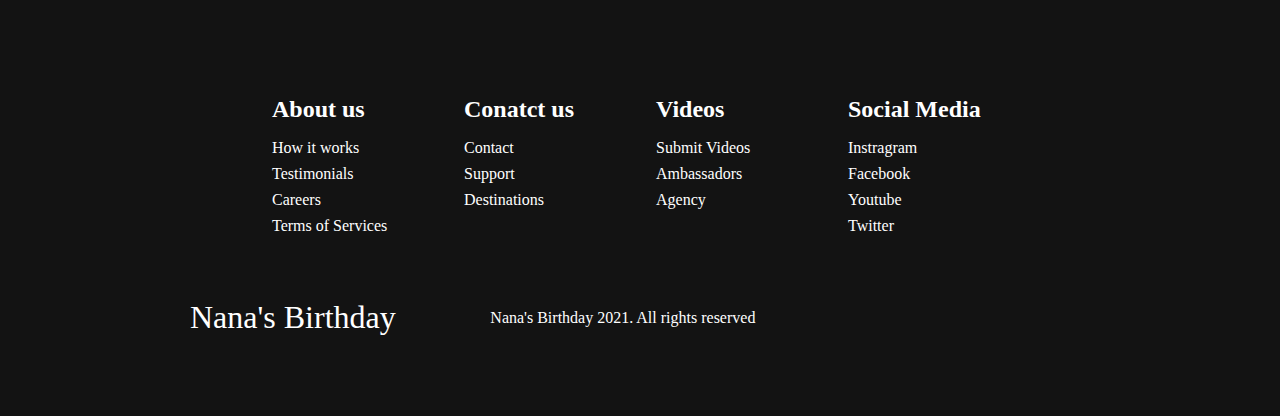
==== commit 90c9fa3f: "Update index.html" ====
--- a/index.html
+++ b/index.html
@@ -104,7 +104,7 @@
         </div>
         <div class="main__img--container">
           <div class="main__img--card">
-            <img src="images/7.jpg" alt="" />
+            <img src="7.jpg" alt="" />
           </div>
         </div>
       </div>
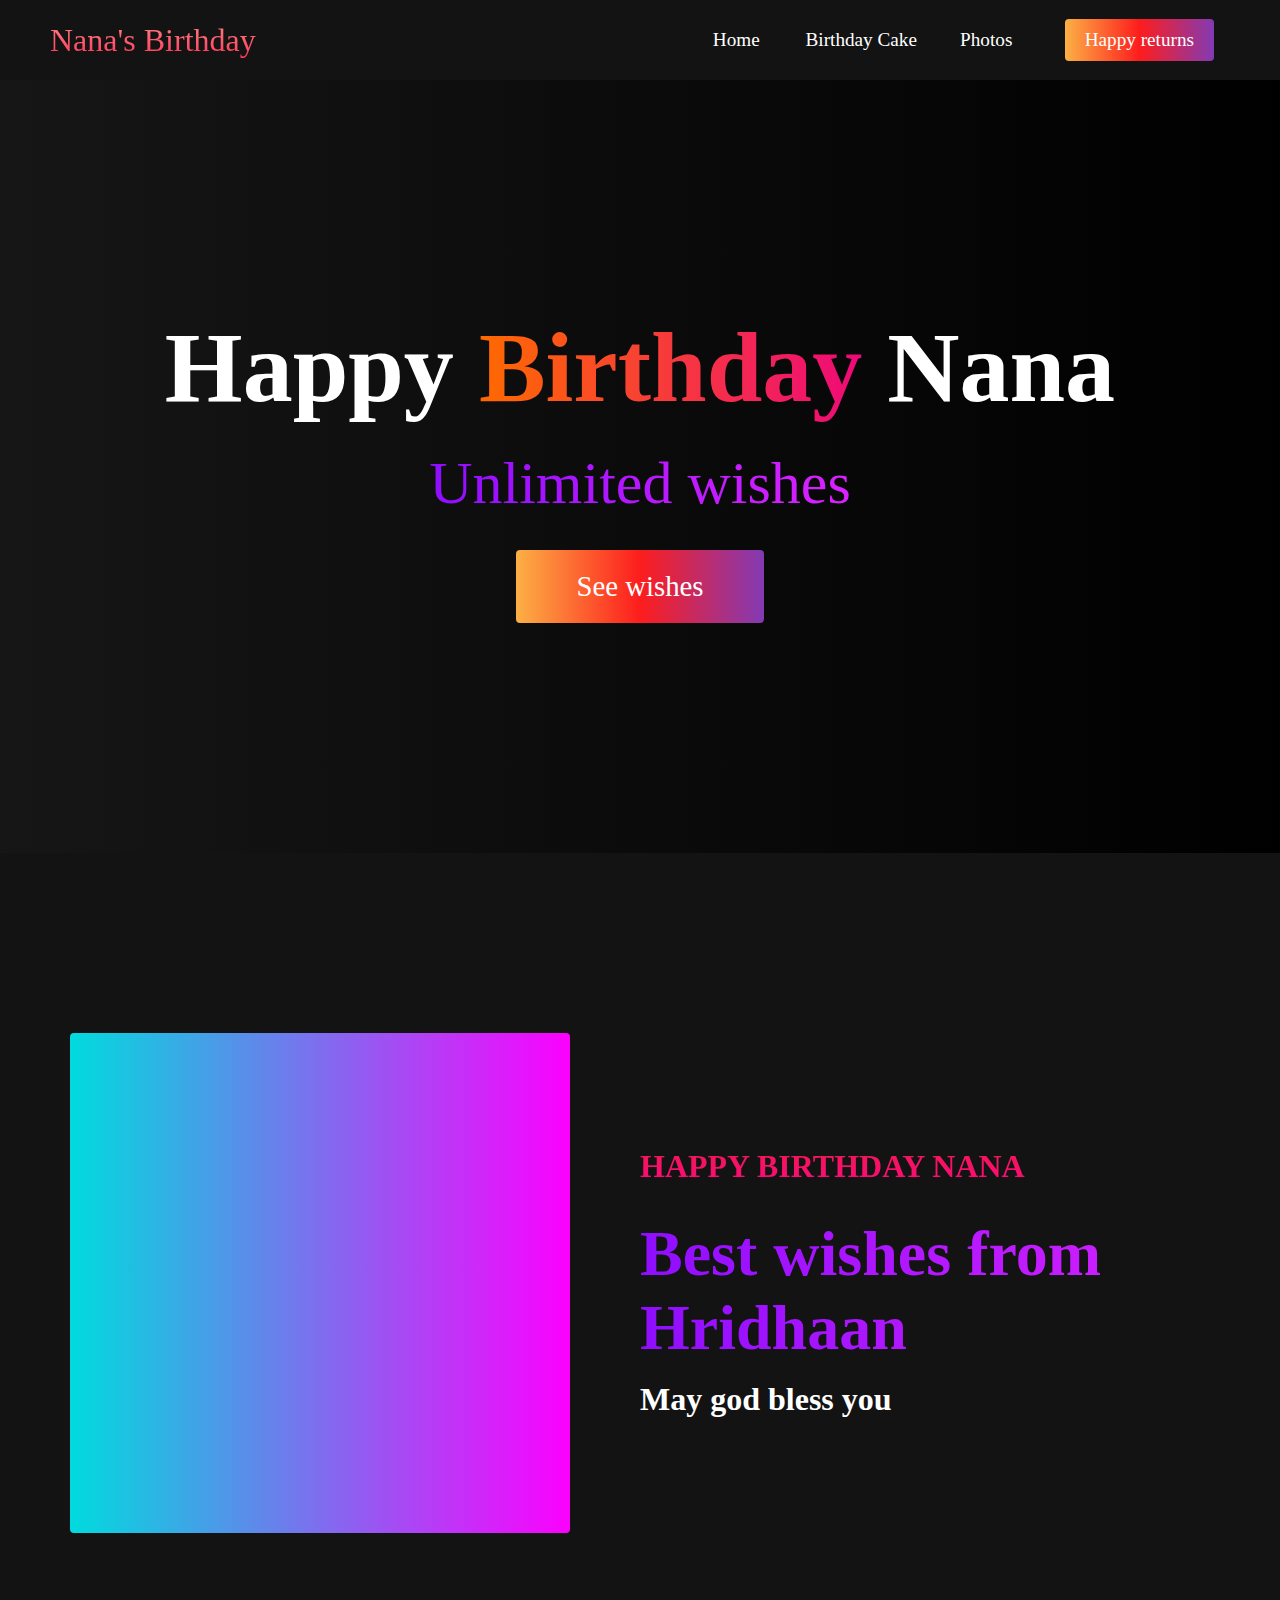
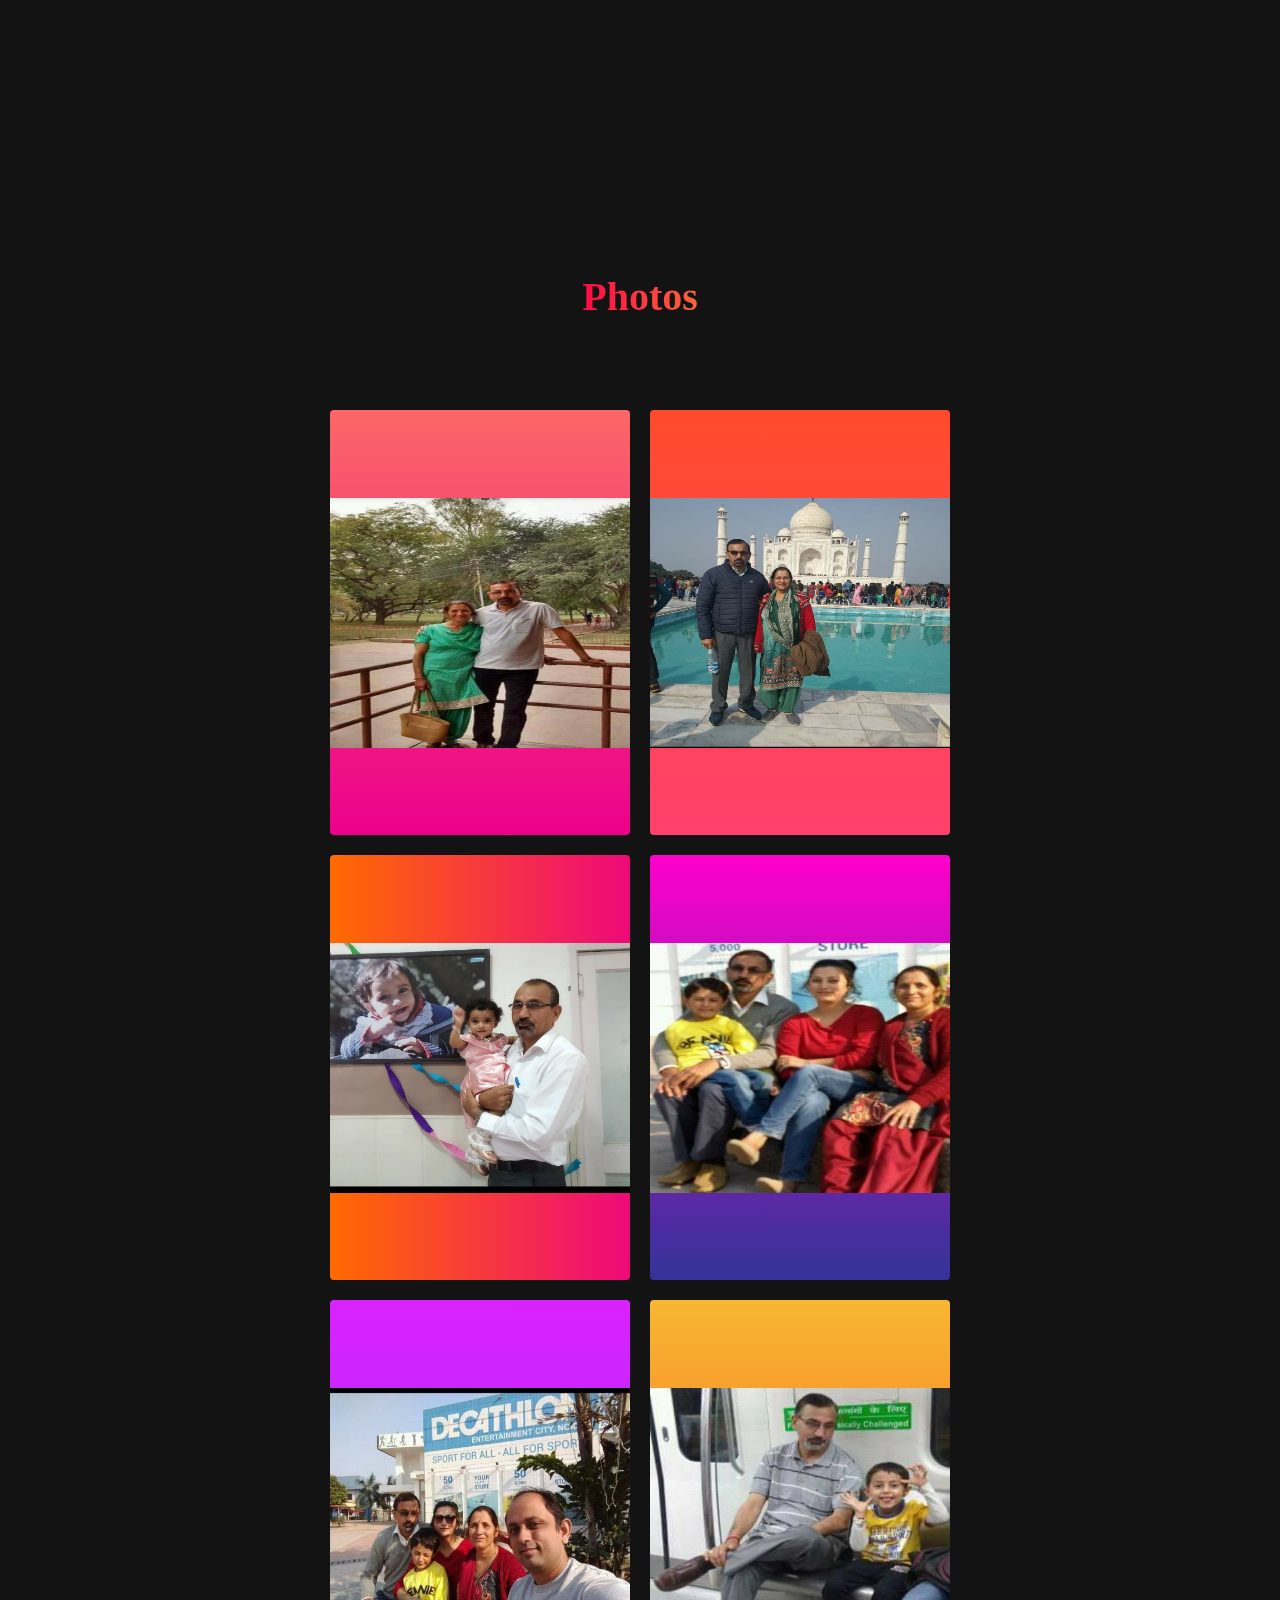
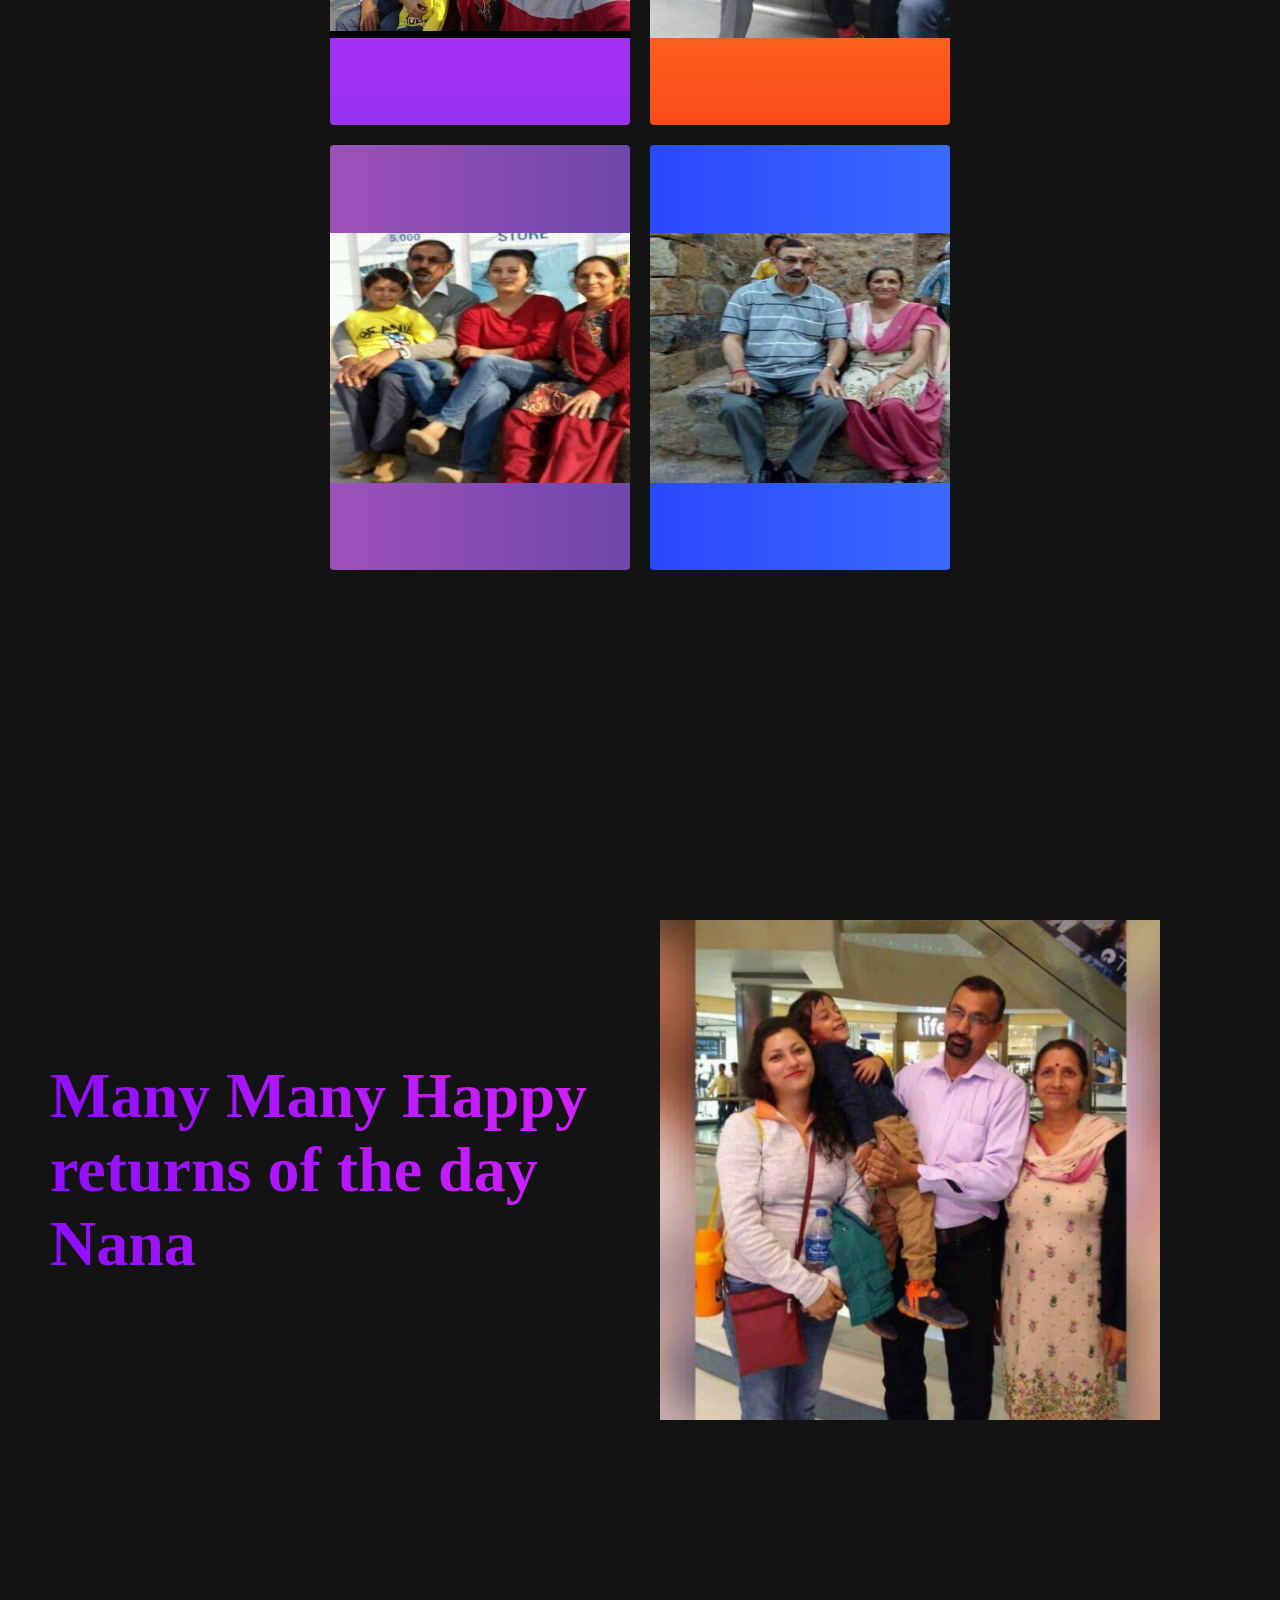
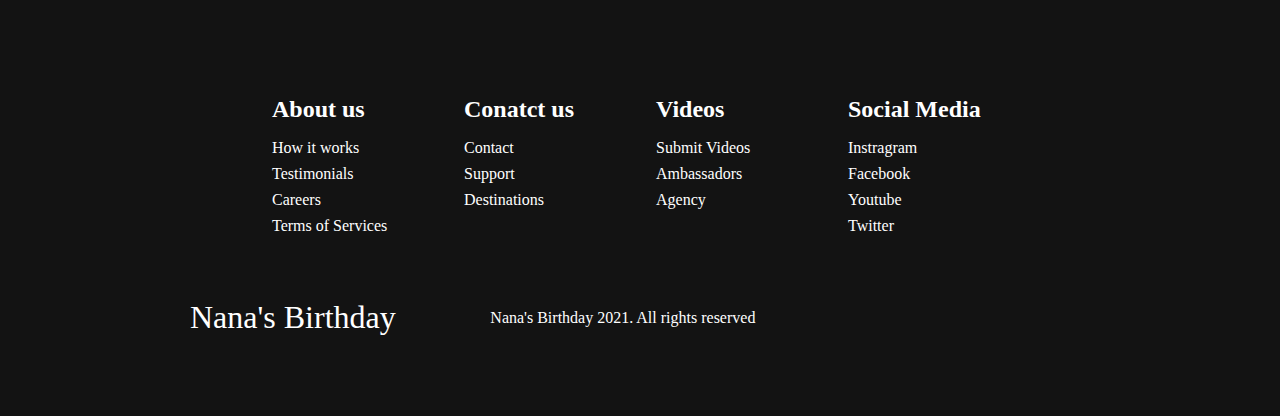
==== commit 8bb8dc85: "Update index.html" ====
--- a/index.html
+++ b/index.html
@@ -104,7 +104,7 @@
         </div>
         <div class="main__img--container">
           <div class="main__img--card">
-            <img src="7.jpg" alt="" />
+            <img src="8.jpg" alt="" />
           </div>
         </div>
       </div>
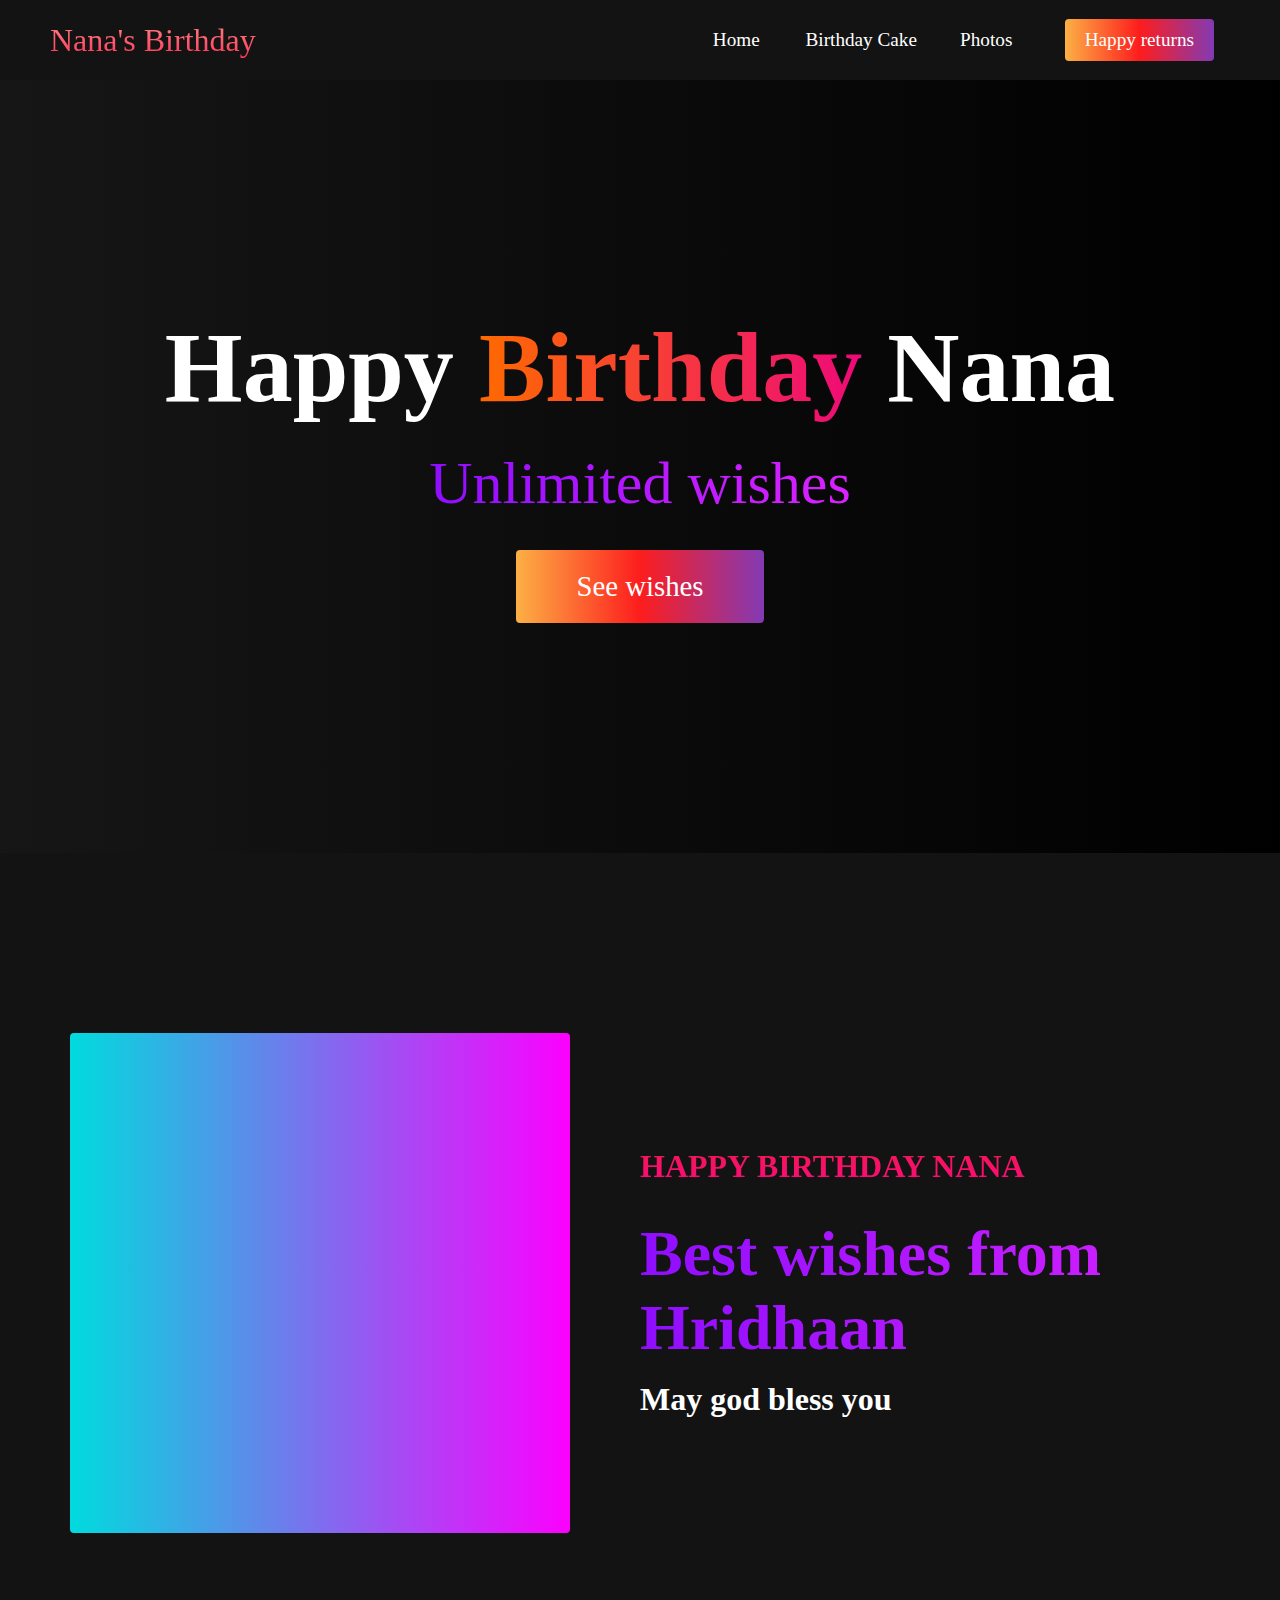
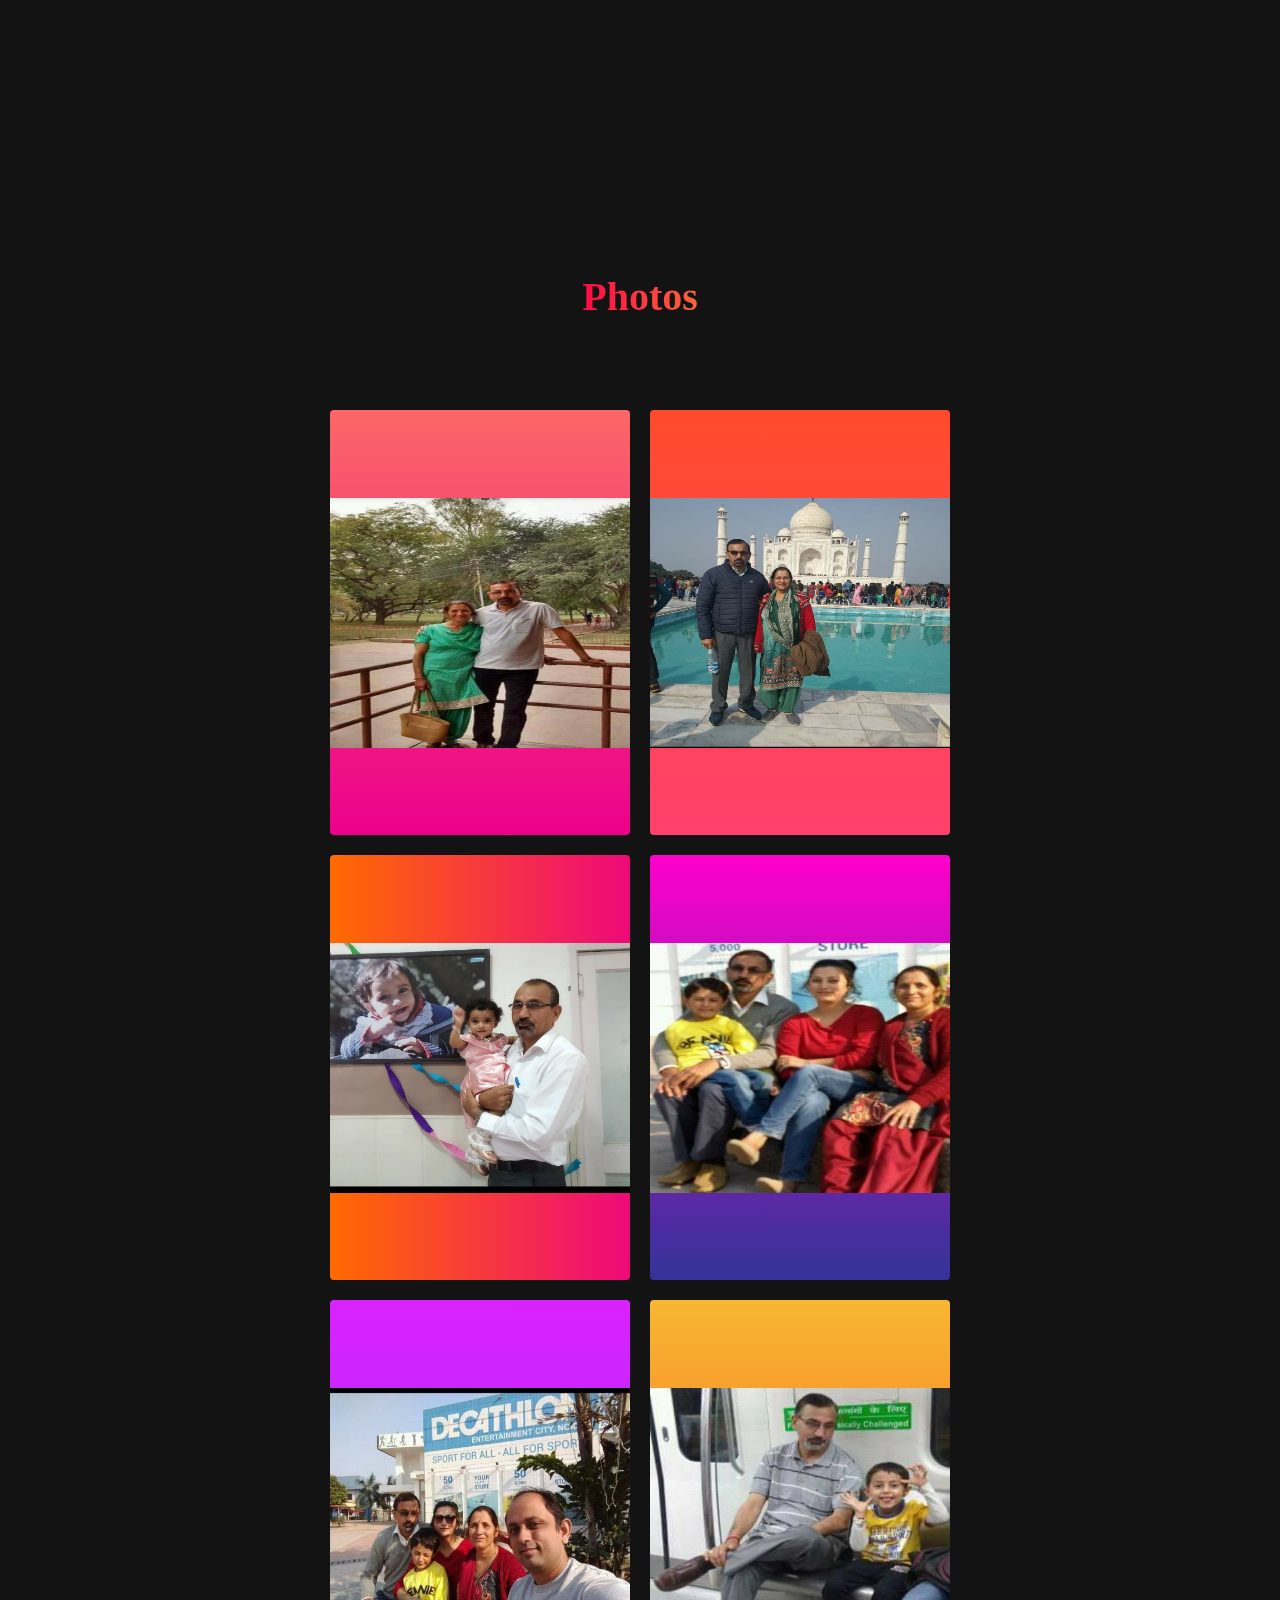
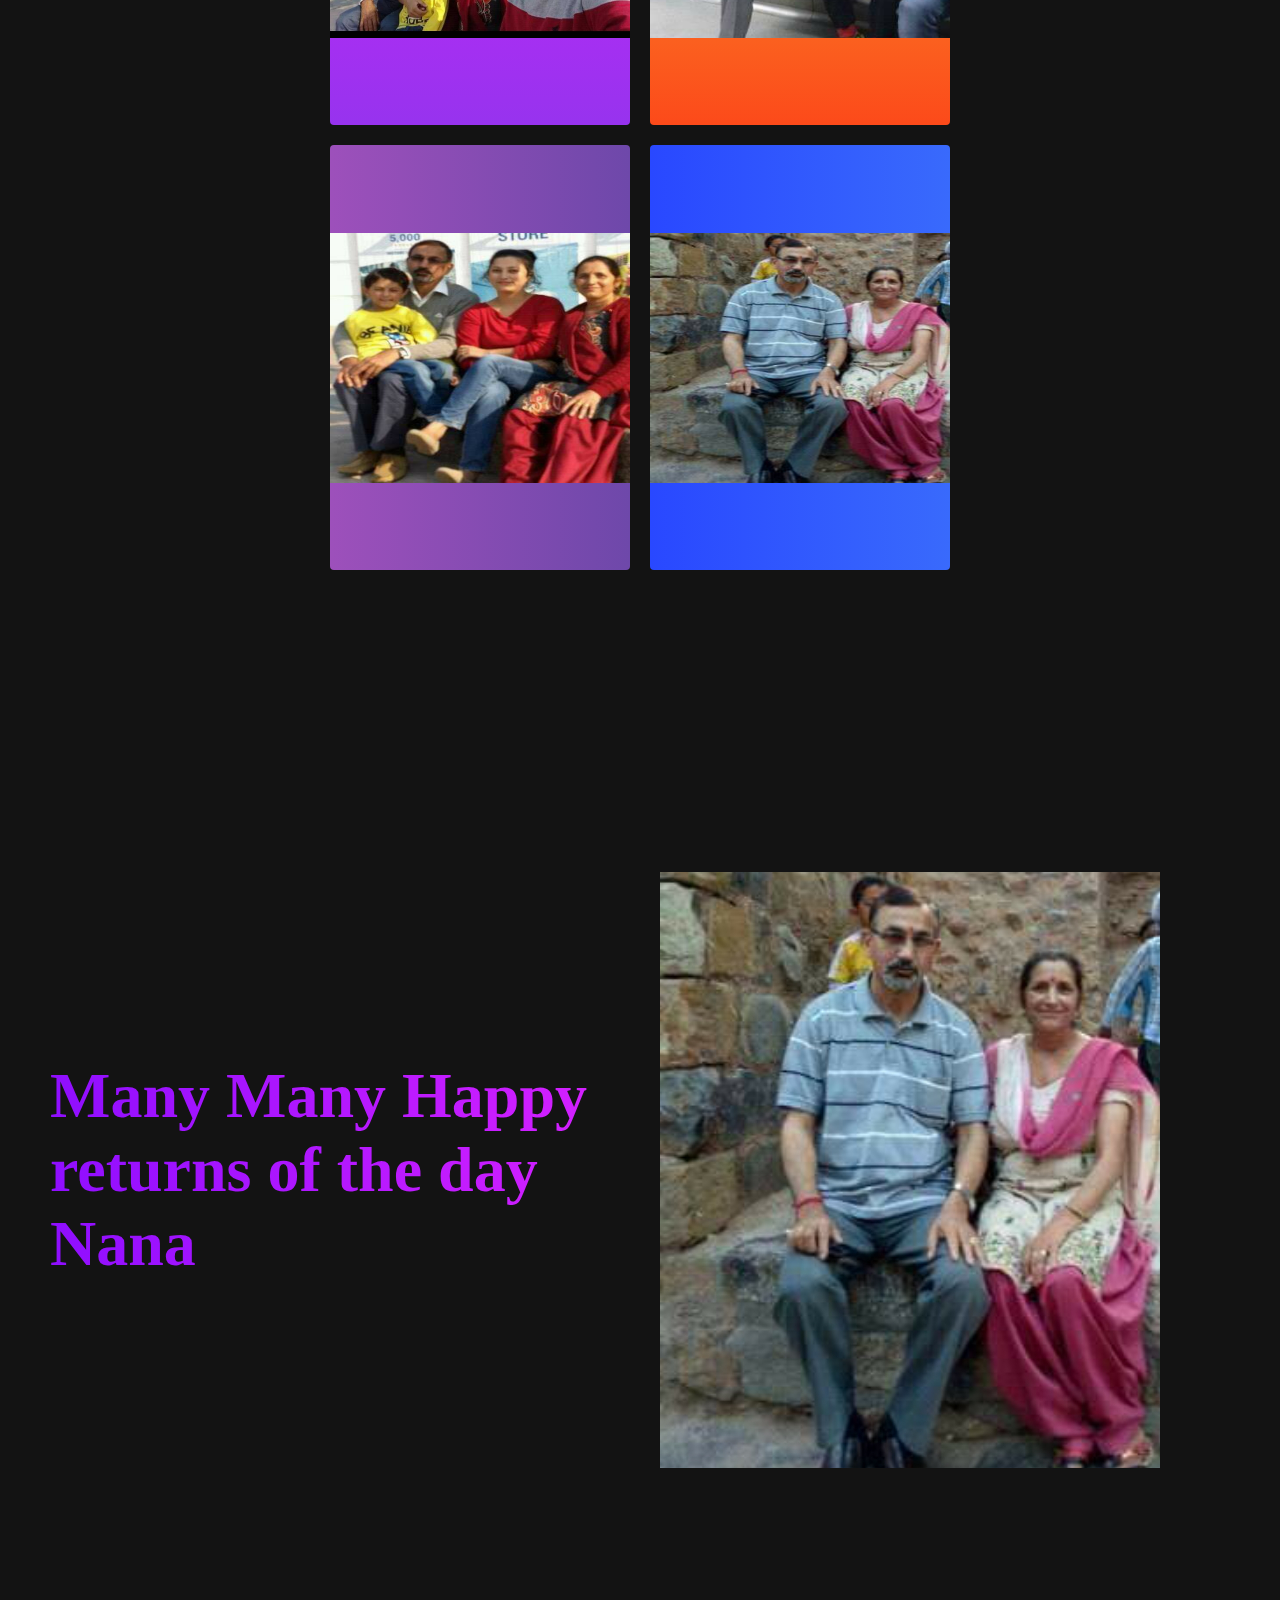
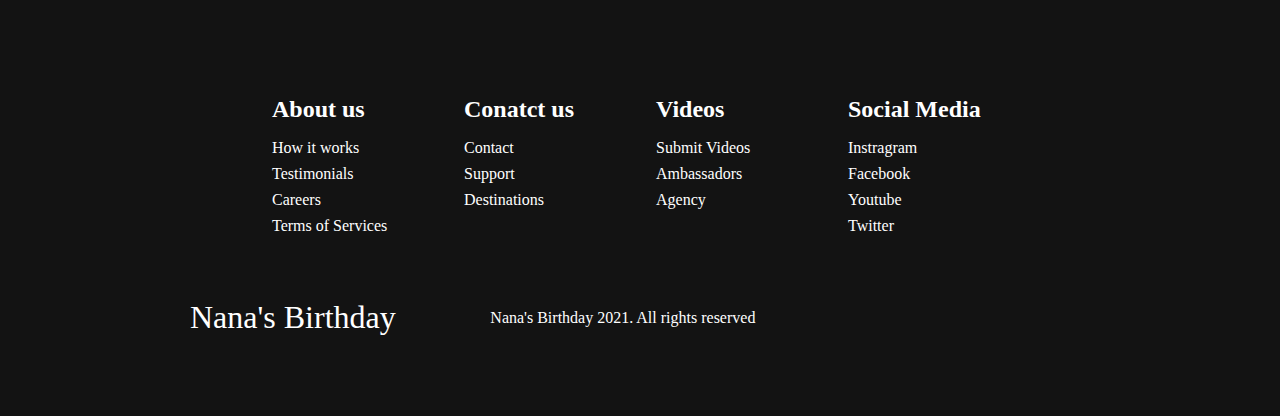
==== commit d577de3a: "Update index.html" ====
--- a/index.html
+++ b/index.html
@@ -104,7 +104,7 @@
         </div>
         <div class="main__img--container">
           <div class="main__img--card">
-            <img src="8.jpg" alt="" />
+            <img src="7.jpg" alt="" />
           </div>
         </div>
       </div>
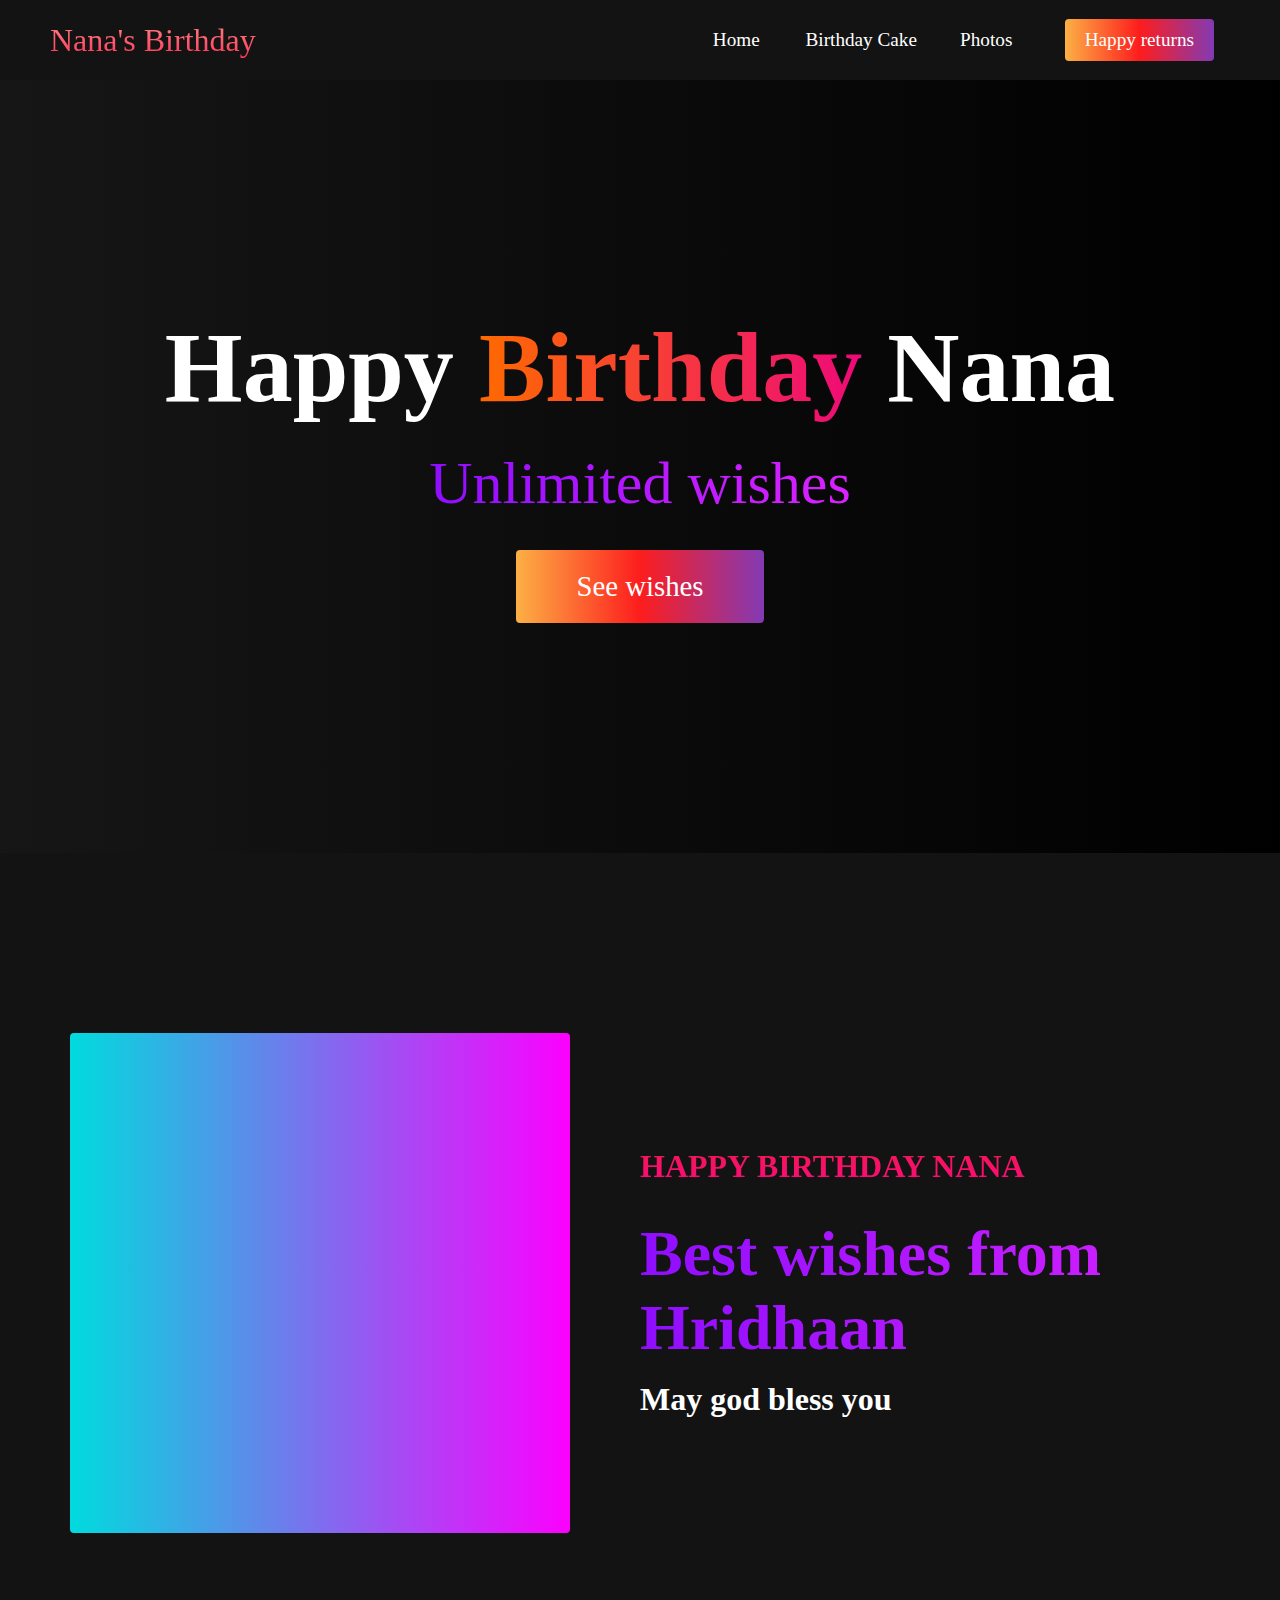
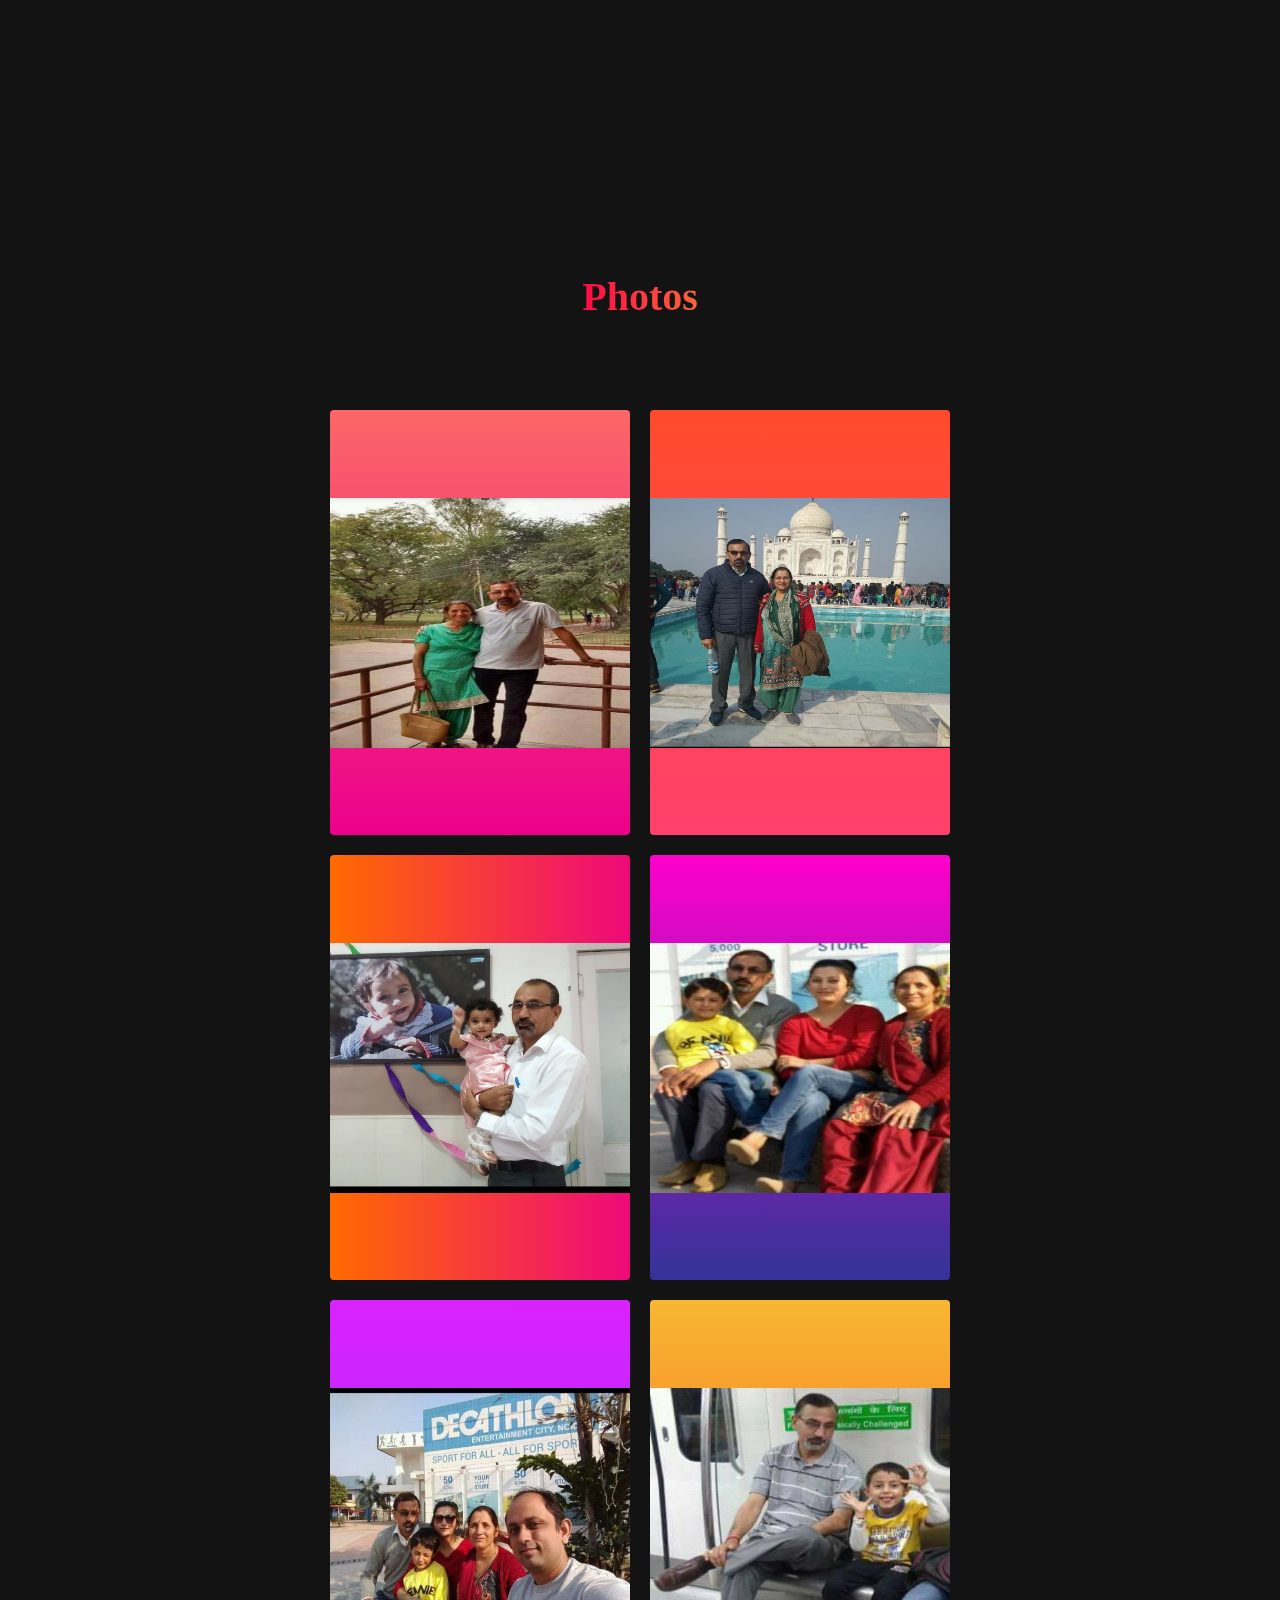
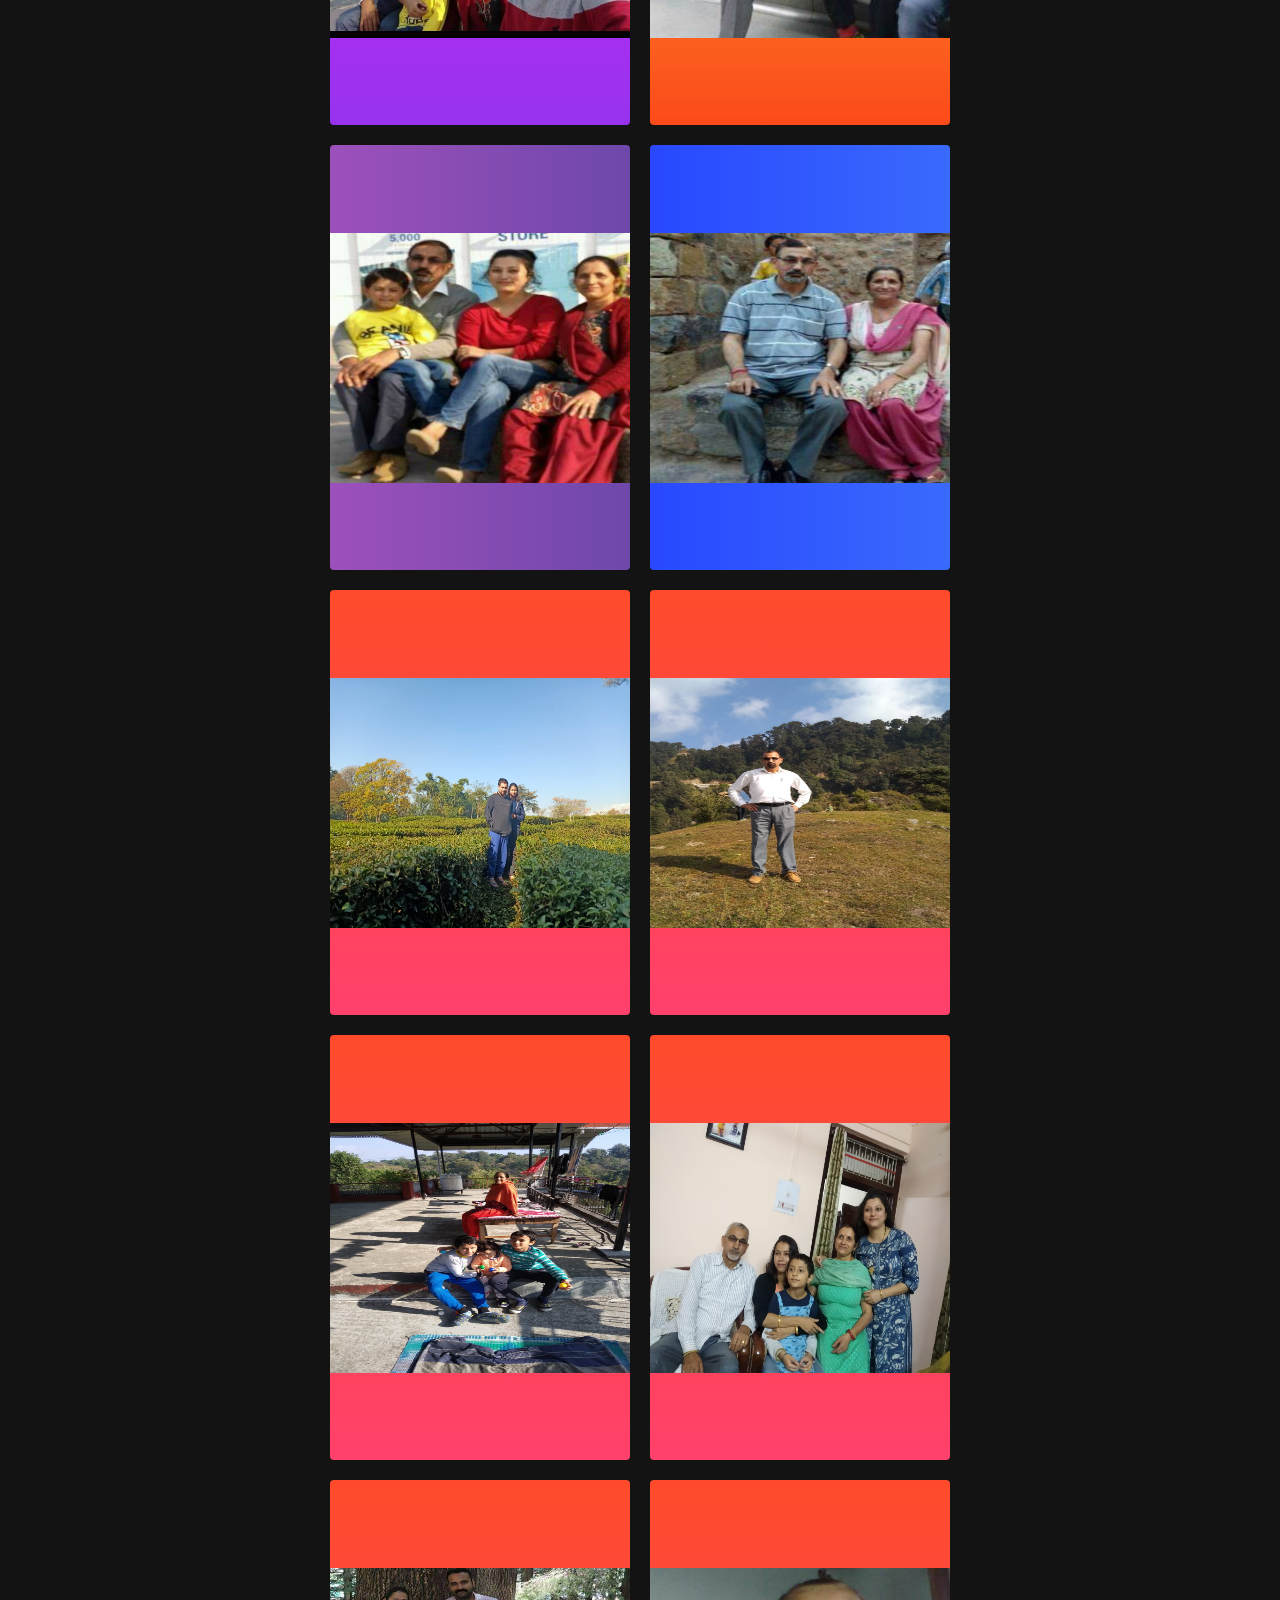
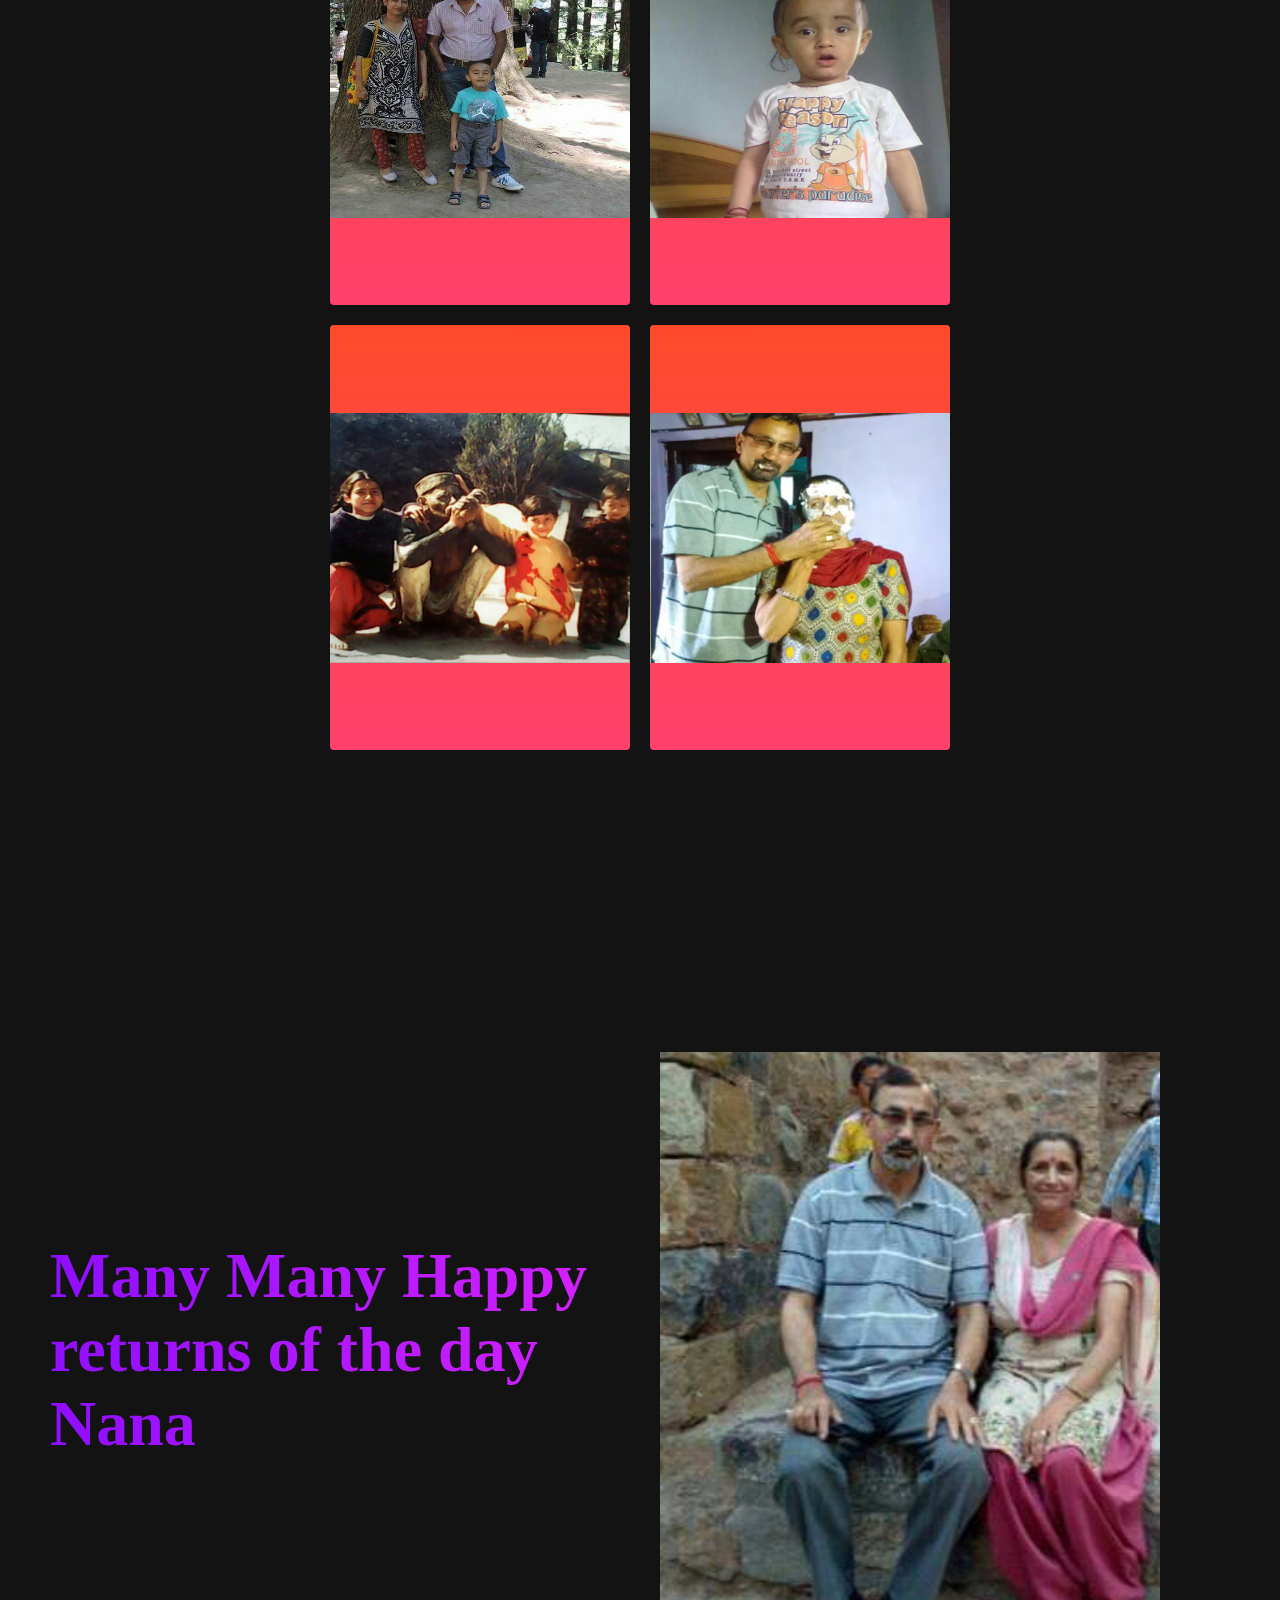
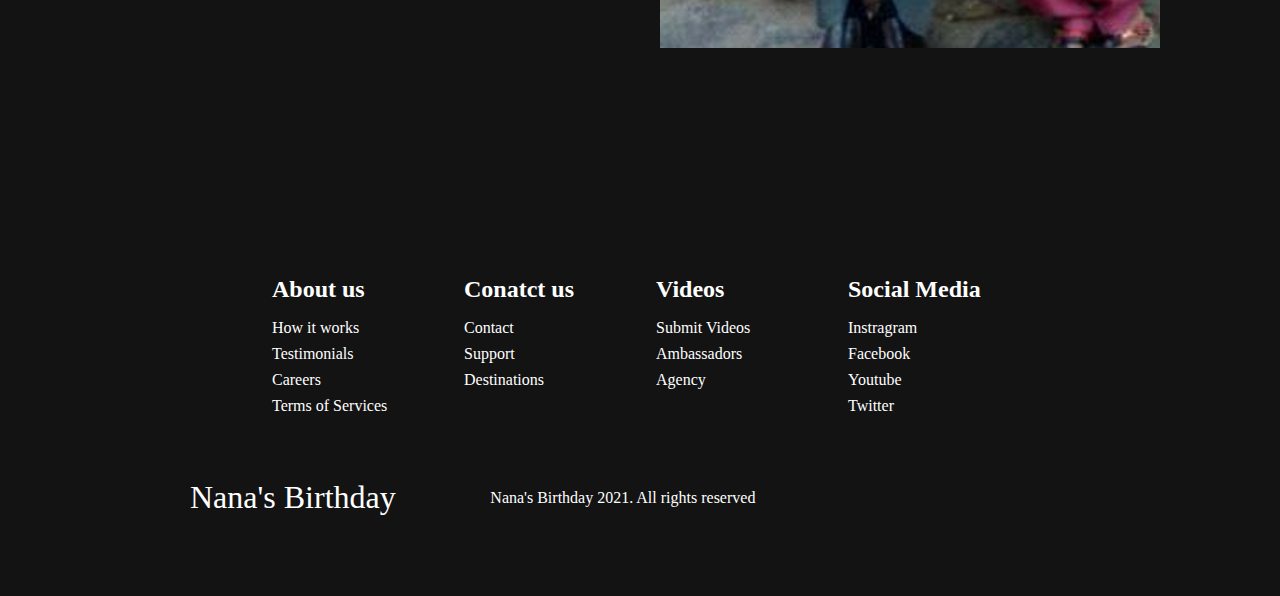
==== commit 937f63ab: "Update index.html" ====
--- a/index.html
+++ b/index.html
@@ -94,6 +94,24 @@
         <div class="services__card">
           <img src="7.jpg" alt="" />
         </div>
+         <div class="services__card">
+          <img src="today1.jpg.jpg" alt="" />
+        </div>
+         <div class="services__card">
+          <img src="today2.jpg" alt="" />
+        </div> <div class="services__card">
+          <img src="today3.jpg" alt="" />
+        </div> <div class="services__card">
+          <img src="today4.jpg" alt="" />
+        </div> <div class="services__card">
+          <img src="today5.jpg" alt="" />
+        </div> <div class="services__card">
+          <img src="today6.jpg" alt="" />
+        </div> <div class="services__card">
+          <img src="today7.jpg" alt="" />
+        </div> <div class="services__card">
+          <img src="today8.jpg" alt="" />
+        </div>
       </div>
     </div>
     <!-- sign up section -->
--- a/styles.css
+++ b/styles.css
@@ -376,6 +376,7 @@
               margin: 0 auto;
               height: 90%;
           }
+        
           .main__img--container{
               display: flex;
               justify-content: center;
@@ -408,7 +409,9 @@
         width: 250px;
         height: 250px;
     }
-
+  .main__img--container img {
+      height:250px;
+    }
     
     .fa-birthday-cake {
         font-size: 4rem;
@@ -722,4 +725,4 @@
         width: 100%;
     }
 }
- + 
